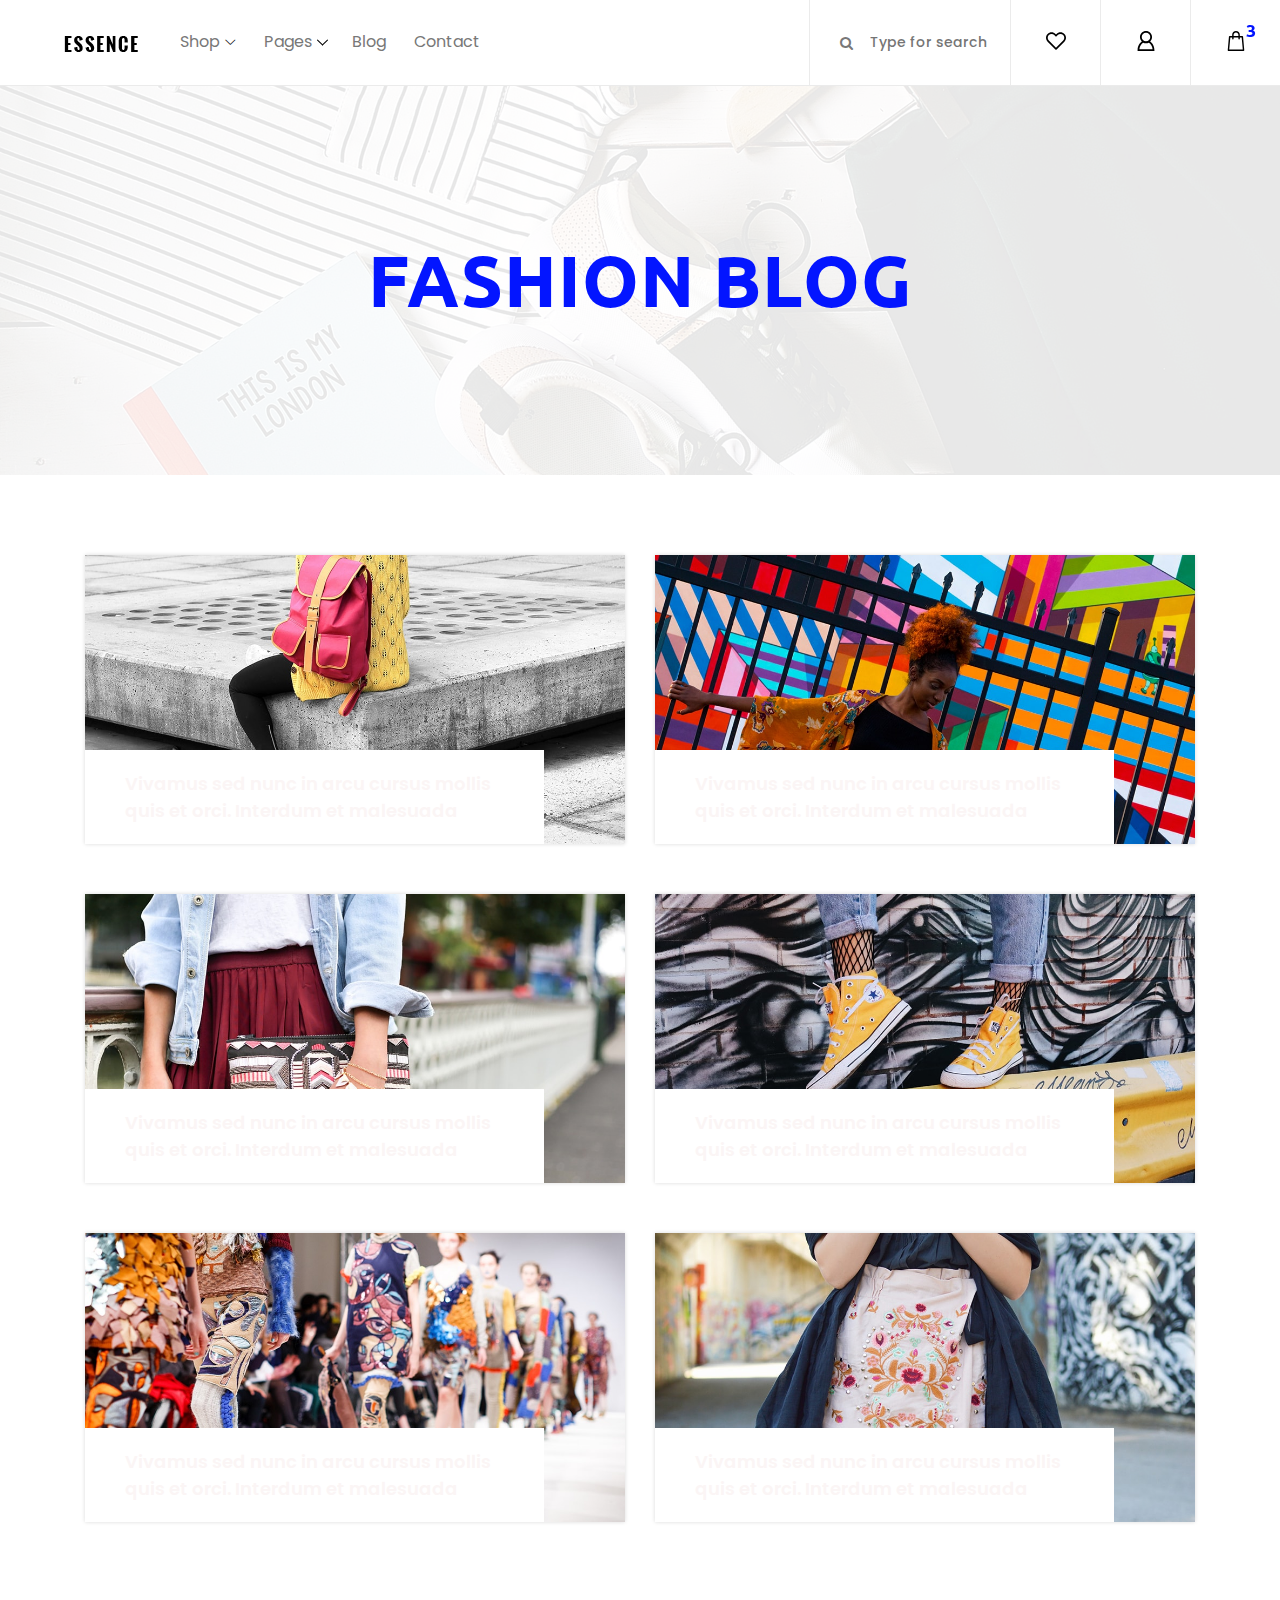
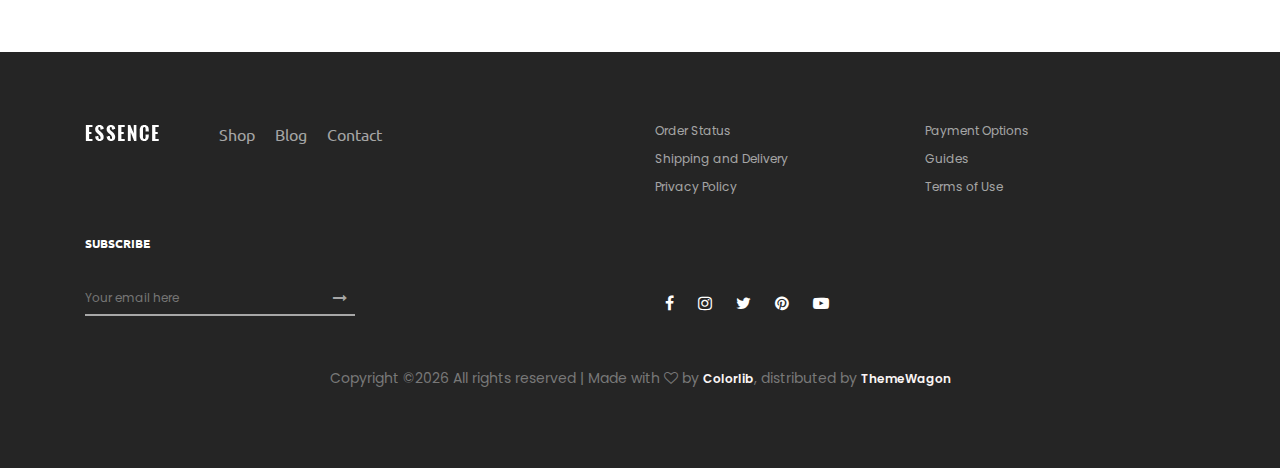
==== blog.html @ e428555f "first commit" ====
<!DOCTYPE html>
<html lang="en">

<head>
    <meta charset="UTF-8">
    <meta name="description" content="">
    <meta http-equiv="X-UA-Compatible" content="IE=edge">
    <meta name="viewport" content="width=device-width, initial-scale=1, shrink-to-fit=no">
    <!-- The above 4 meta tags *must* come first in the head; any other head content must come *after* these tags -->

    <!-- Title  -->
    <title>Essence - Fashion Ecommerce Template</title>

    <!-- Favicon  -->
    <link rel="icon" href="img/core-img/favicon.ico">

    <!-- Core Style CSS -->
    <link rel="stylesheet" href="css/core-style.css">
    <link rel="stylesheet" href="style.css">

</head>

<body>
    <!-- ##### Header Area Start ##### -->
    <header class="header_area">
        <div class="classy-nav-container breakpoint-off d-flex align-items-center justify-content-between">
            <!-- Classy Menu -->
            <nav class="classy-navbar" id="essenceNav">
                <!-- Logo -->
                <a class="nav-brand" href="index.html"><img src="img/core-img/logo.png" alt=""></a>
                <!-- Navbar Toggler -->
                <div class="classy-navbar-toggler">
                    <span class="navbarToggler"><span></span><span></span><span></span></span>
                </div>
                <!-- Menu -->
                <div class="classy-menu">
                    <!-- close btn -->
                    <div class="classycloseIcon">
                        <div class="cross-wrap"><span class="top"></span><span class="bottom"></span></div>
                    </div>
                    <!-- Nav Start -->
                    <div class="classynav">
                        <ul>
                            <li><a href="#">Shop</a>
                                <div class="megamenu">
                                    <ul class="single-mega cn-col-4">
                                        <li class="title">Women's Collection</li>
                                        <li><a href="shop.html">Dresses</a></li>
                                        <li><a href="shop.html">Blouses &amp; Shirts</a></li>
                                        <li><a href="shop.html">T-shirts</a></li>
                                        <li><a href="shop.html">Rompers</a></li>
                                        <li><a href="shop.html">Bras &amp; Panties</a></li>
                                    </ul>
                                    <ul class="single-mega cn-col-4">
                                        <li class="title">Men's Collection</li>
                                        <li><a href="shop.html">T-Shirts</a></li>
                                        <li><a href="shop.html">Polo</a></li>
                                        <li><a href="shop.html">Shirts</a></li>
                                        <li><a href="shop.html">Jackets</a></li>
                                        <li><a href="shop.html">Trench</a></li>
                                    </ul>
                                    <ul class="single-mega cn-col-4">
                                        <li class="title">Kid's Collection</li>
                                        <li><a href="shop.html">Dresses</a></li>
                                        <li><a href="shop.html">Shirts</a></li>
                                        <li><a href="shop.html">T-shirts</a></li>
                                        <li><a href="shop.html">Jackets</a></li>
                                        <li><a href="shop.html">Trench</a></li>
                                    </ul>
                                    <div class="single-mega cn-col-4">
                                        <img src="img/bg-img/bg-6.jpg" alt="">
                                    </div>
                                </div>
                            </li>
                            <li><a href="#">Pages</a>
                                <ul class="dropdown">
                                    <li><a href="index.html">Home</a></li>
                                    <li><a href="shop.html">Shop</a></li>
                                    <li><a href="single-product-details.html">Product Details</a></li>
                                    <li><a href="checkout.html">Checkout</a></li>
                                    <li><a href="blog.html">Blog</a></li>
                                    <li><a href="single-blog.html">Single Blog</a></li>
                                    <li><a href="regular-page.html">Regular Page</a></li>
                                    <li><a href="contact.html">Contact</a></li>
                                </ul>
                            </li>
                            <li><a href="blog.html">Blog</a></li>
                            <li><a href="contact.html">Contact</a></li>
                        </ul>
                    </div>
                    <!-- Nav End -->
                </div>
            </nav>

            <!-- Header Meta Data -->
            <div class="header-meta d-flex clearfix justify-content-end">
                <!-- Search Area -->
                <div class="search-area">
                    <form action="#" method="post">
                        <input type="search" name="search" id="headerSearch" placeholder="Type for search">
                        <button type="submit"><i class="fa fa-search" aria-hidden="true"></i></button>
                    </form>
                </div>
                <!-- Favourite Area -->
                <div class="favourite-area">
                    <a href="#"><img src="img/core-img/heart.svg" alt=""></a>
                </div>
                <!-- User Login Info -->
                <div class="user-login-info">
                    <a href="#"><img src="img/core-img/user.svg" alt=""></a>
                </div>
                <!-- Cart Area -->
                <div class="cart-area">
                    <a href="#" id="essenceCartBtn"><img src="img/core-img/bag.svg" alt=""> <span>3</span></a>
                </div>
            </div>

        </div>
    </header>
    <!-- ##### Header Area End ##### -->

    <!-- ##### Right Side Cart Area ##### -->
    <div class="cart-bg-overlay"></div>

    <div class="right-side-cart-area">

        <!-- Cart Button -->
        <div class="cart-button">
            <a href="#" id="rightSideCart"><img src="img/core-img/bag.svg" alt=""> <span>3</span></a>
        </div>

        <div class="cart-content d-flex">

            <!-- Cart List Area -->
            <div class="cart-list">
                <!-- Single Cart Item -->
                <div class="single-cart-item">
                    <a href="#" class="product-image">
                        <img src="img/product-img/product-1.jpg" class="cart-thumb" alt="">
                        <!-- Cart Item Desc -->
                        <div class="cart-item-desc">
                          <span class="product-remove"><i class="fa fa-close" aria-hidden="true"></i></span>
                            <span class="badge">Mango</span>
                            <h6>Button Through Strap Mini Dress</h6>
                            <p class="size">Size: S</p>
                            <p class="color">Color: Red</p>
                            <p class="price">$45.00</p>
                        </div>
                    </a>
                </div>

                <!-- Single Cart Item -->
                <div class="single-cart-item">
                    <a href="#" class="product-image">
                        <img src="img/product-img/product-2.jpg" class="cart-thumb" alt="">
                        <!-- Cart Item Desc -->
                        <div class="cart-item-desc">
                          <span class="product-remove"><i class="fa fa-close" aria-hidden="true"></i></span>
                            <span class="badge">Mango</span>
                            <h6>Button Through Strap Mini Dress</h6>
                            <p class="size">Size: S</p>
                            <p class="color">Color: Red</p>
                            <p class="price">$45.00</p>
                        </div>
                    </a>
                </div>

                <!-- Single Cart Item -->
                <div class="single-cart-item">
                    <a href="#" class="product-image">
                        <img src="img/product-img/product-3.jpg" class="cart-thumb" alt="">
                        <!-- Cart Item Desc -->
                        <div class="cart-item-desc">
                          <span class="product-remove"><i class="fa fa-close" aria-hidden="true"></i></span>
                            <span class="badge">Mango</span>
                            <h6>Button Through Strap Mini Dress</h6>
                            <p class="size">Size: S</p>
                            <p class="color">Color: Red</p>
                            <p class="price">$45.00</p>
                        </div>
                    </a>
                </div>
            </div>

            <!-- Cart Summary -->
            <div class="cart-amount-summary">

                <h2>Summary</h2>
                <ul class="summary-table">
                    <li><span>subtotal:</span> <span>$274.00</span></li>
                    <li><span>delivery:</span> <span>Free</span></li>
                    <li><span>discount:</span> <span>-15%</span></li>
                    <li><span>total:</span> <span>$232.00</span></li>
                </ul>
                <div class="checkout-btn mt-100">
                    <a href="checkout.html" class="btn essence-btn">check out</a>
                </div>
            </div>
        </div>
    </div>
    <!-- ##### Right Side Cart End ##### -->

    <!-- ##### Breadcumb Area Start ##### -->
    <div class="breadcumb_area breadcumb-style-two bg-img" style="background-image: url(img/bg-img/breadcumb2.jpg);">
        <div class="container h-100">
            <div class="row h-100 align-items-center">
                <div class="col-12">
                    <div class="page-title text-center">
                        <h2>Fashion Blog</h2>
                    </div>
                </div>
            </div>
        </div>
    </div>
    <!-- ##### Breadcumb Area End ##### -->

    <!-- ##### Blog Wrapper Area Start ##### -->
    <div class="blog-wrapper section-padding-80">
        <div class="container">
            <div class="row">
               
                <!-- Single Blog Area -->
                <div class="col-12 col-lg-6">
                    <div class="single-blog-area mb-50">
                        <img src="img/bg-img/blog1.jpg" alt="">
                        <!-- Post Title -->
                        <div class="post-title">
                            <a href="#">Vivamus sed nunc in arcu cursus mollis quis et orci. Interdum et malesuada</a>
                        </div>
                        <!-- Hover Content -->
                        <div class="hover-content">
                            <!-- Post Title -->
                            <div class="hover-post-title">
                                <a href="#">Vivamus sed nunc in arcu cursus mollis quis et orci. Interdum et malesuada</a>
                            </div>
                            <p>Lorem ipsum dolor sit amet, consectetur adipiscing elit. Fusce enim nulla, mollis eu metus in, sagittis fringilla tortor. Phasellus purus dignissim convallis.</p>
                            <a href="#">Continue reading <i class="fa fa-angle-right"></i></a>
                        </div>
                    </div>
                </div>
               
                <!-- Single Blog Area -->
                <div class="col-12 col-lg-6">
                    <div class="single-blog-area mb-50">
                        <img src="img/bg-img/blog2.jpg" alt="">
                        <!-- Post Title -->
                        <div class="post-title">
                            <a href="#">Vivamus sed nunc in arcu cursus mollis quis et orci. Interdum et malesuada</a>
                        </div>
                        <!-- Hover Content -->
                        <div class="hover-content">
                            <!-- Post Title -->
                            <div class="hover-post-title">
                                <a href="#">Vivamus sed nunc in arcu cursus mollis quis et orci. Interdum et malesuada</a>
                            </div>
                            <p>Lorem ipsum dolor sit amet, consectetur adipiscing elit. Fusce enim nulla, mollis eu metus in, sagittis fringilla tortor. Phasellus purus dignissim convallis.</p>
                            <a href="#">Continue reading <i class="fa fa-angle-right"></i></a>
                        </div>
                    </div>
                </div>
               
                <!-- Single Blog Area -->
                <div class="col-12 col-lg-6">
                    <div class="single-blog-area mb-50">
                        <img src="img/bg-img/blog3.jpg" alt="">
                        <!-- Post Title -->
                        <div class="post-title">
                            <a href="#">Vivamus sed nunc in arcu cursus mollis quis et orci. Interdum et malesuada</a>
                        </div>
                        <!-- Hover Content -->
                        <div class="hover-content">
                            <!-- Post Title -->
                            <div class="hover-post-title">
                                <a href="#">Vivamus sed nunc in arcu cursus mollis quis et orci. Interdum et malesuada</a>
                            </div>
                            <p>Lorem ipsum dolor sit amet, consectetur adipiscing elit. Fusce enim nulla, mollis eu metus in, sagittis fringilla tortor. Phasellus purus dignissim convallis.</p>
                            <a href="#">Continue reading <i class="fa fa-angle-right"></i></a>
                        </div>
                    </div>
                </div>
               
                <!-- Single Blog Area -->
                <div class="col-12 col-lg-6">
                    <div class="single-blog-area mb-50">
                        <img src="img/bg-img/blog4.jpg" alt="">
                        <!-- Post Title -->
                        <div class="post-title">
                            <a href="#">Vivamus sed nunc in arcu cursus mollis quis et orci. Interdum et malesuada</a>
                        </div>
                        <!-- Hover Content -->
                        <div class="hover-content">
                            <!-- Post Title -->
                            <div class="hover-post-title">
                                <a href="#">Vivamus sed nunc in arcu cursus mollis quis et orci. Interdum et malesuada</a>
                            </div>
                            <p>Lorem ipsum dolor sit amet, consectetur adipiscing elit. Fusce enim nulla, mollis eu metus in, sagittis fringilla tortor. Phasellus purus dignissim convallis.</p>
                            <a href="#">Continue reading <i class="fa fa-angle-right"></i></a>
                        </div>
                    </div>
                </div>
               
                <!-- Single Blog Area -->
                <div class="col-12 col-lg-6">
                    <div class="single-blog-area mb-50">
                        <img src="img/bg-img/blog5.jpg" alt="">
                        <!-- Post Title -->
                        <div class="post-title">
                            <a href="#">Vivamus sed nunc in arcu cursus mollis quis et orci. Interdum et malesuada</a>
                        </div>
                        <!-- Hover Content -->
                        <div class="hover-content">
                            <!-- Post Title -->
                            <div class="hover-post-title">
                                <a href="#">Vivamus sed nunc in arcu cursus mollis quis et orci. Interdum et malesuada</a>
                            </div>
                            <p>Lorem ipsum dolor sit amet, consectetur adipiscing elit. Fusce enim nulla, mollis eu metus in, sagittis fringilla tortor. Phasellus purus dignissim convallis.</p>
                            <a href="#">Continue reading <i class="fa fa-angle-right"></i></a>
                        </div>
                    </div>
                </div>
               
                <!-- Single Blog Area -->
                <div class="col-12 col-lg-6">
                    <div class="single-blog-area mb-50">
                        <img src="img/bg-img/blog6.jpg" alt="">
                        <!-- Post Title -->
                        <div class="post-title">
                            <a href="#">Vivamus sed nunc in arcu cursus mollis quis et orci. Interdum et malesuada</a>
                        </div>
                        <!-- Hover Content -->
                        <div class="hover-content">
                            <!-- Post Title -->
                            <div class="hover-post-title">
                                <a href="#">Vivamus sed nunc in arcu cursus mollis quis et orci. Interdum et malesuada</a>
                            </div>
                            <p>Lorem ipsum dolor sit amet, consectetur adipiscing elit. Fusce enim nulla, mollis eu metus in, sagittis fringilla tortor. Phasellus purus dignissim convallis.</p>
                            <a href="#">Continue reading <i class="fa fa-angle-right"></i></a>
                        </div>
                    </div>
                </div>
            </div>
        </div>
    </div>
    <!-- ##### Blog Wrapper Area End ##### -->

    <!-- ##### Footer Area Start ##### -->
    <footer class="footer_area clearfix">
        <div class="container">
            <div class="row">
                <!-- Single Widget Area -->
                <div class="col-12 col-md-6">
                    <div class="single_widget_area d-flex mb-30">
                        <!-- Logo -->
                        <div class="footer-logo mr-50">
                            <a href="#"><img src="img/core-img/logo2.png" alt=""></a>
                        </div>
                        <!-- Footer Menu -->
                        <div class="footer_menu">
                            <ul>
                                <li><a href="shop.html">Shop</a></li>
                                <li><a href="blog.html">Blog</a></li>
                                <li><a href="contact.html">Contact</a></li>
                            </ul>
                        </div>
                    </div>
                </div>
                <!-- Single Widget Area -->
                <div class="col-12 col-md-6">
                    <div class="single_widget_area mb-30">
                        <ul class="footer_widget_menu">
                            <li><a href="#">Order Status</a></li>
                            <li><a href="#">Payment Options</a></li>
                            <li><a href="#">Shipping and Delivery</a></li>
                            <li><a href="#">Guides</a></li>
                            <li><a href="#">Privacy Policy</a></li>
                            <li><a href="#">Terms of Use</a></li>
                        </ul>
                    </div>
                </div>
            </div>

            <div class="row align-items-end">
                <!-- Single Widget Area -->
                <div class="col-12 col-md-6">
                    <div class="single_widget_area">
                        <div class="footer_heading mb-30">
                            <h6>Subscribe</h6>
                        </div>
                        <div class="subscribtion_form">
                            <form action="#" method="post">
                                <input type="email" name="mail" class="mail" placeholder="Your email here">
                                <button type="submit" class="submit"><i class="fa fa-long-arrow-right" aria-hidden="true"></i></button>
                            </form>
                        </div>
                    </div>
                </div>
                <!-- Single Widget Area -->
                <div class="col-12 col-md-6">
                    <div class="single_widget_area">
                        <div class="footer_social_area">
                            <a href="#" data-toggle="tooltip" data-placement="top" title="Facebook"><i class="fa fa-facebook" aria-hidden="true"></i></a>
                            <a href="#" data-toggle="tooltip" data-placement="top" title="Instagram"><i class="fa fa-instagram" aria-hidden="true"></i></a>
                            <a href="#" data-toggle="tooltip" data-placement="top" title="Twitter"><i class="fa fa-twitter" aria-hidden="true"></i></a>
                            <a href="#" data-toggle="tooltip" data-placement="top" title="Pinterest"><i class="fa fa-pinterest" aria-hidden="true"></i></a>
                            <a href="#" data-toggle="tooltip" data-placement="top" title="Youtube"><i class="fa fa-youtube-play" aria-hidden="true"></i></a>
                        </div>
                    </div>
                </div>
            </div>
            
            <div class="row mt-5">
                <div class="col-md-12 text-center">
                    <p>
                        <!-- Link back to Colorlib can't be removed. Template is licensed under CC BY 3.0. -->
    Copyright &copy;<script>document.write(new Date().getFullYear());</script> All rights reserved | Made with <i class="fa fa-heart-o" aria-hidden="true"></i> by <a href="https://colorlib.com" target="_blank">Colorlib</a>, distributed by <a href="https://themewagon.com/" target="_blank">ThemeWagon</a>
    <!-- Link back to Colorlib can't be removed. Template is licensed under CC BY 3.0. -->
                    </p>
                </div>
            </div>
            
        </div>



    </footer>
    <!-- ##### Footer Area End ##### -->

    <!-- jQuery (Necessary for All JavaScript Plugins) -->
    <script src="js/jquery/jquery-2.2.4.min.js"></script>
    <!-- Popper js -->
    <script src="js/popper.min.js"></script>
    <!-- Bootstrap js -->
    <script src="js/bootstrap.min.js"></script>
    <!-- Plugins js -->
    <script src="js/plugins.js"></script>
    <!-- Classy Nav js -->
    <script src="js/classy-nav.min.js"></script>
    <!-- Active js -->
    <script src="js/active.js"></script>

</body>

</html>
---- css/core-style.css ----
/* [Master Stylesheet v-1.0.0] */
/* :: 1.0 Import Web Fonts */
@import url("https://fonts.googleapis.com/css?family=Poppins:300,400,500,600,700|Ubuntu:300,400,500,700");
/* :: 2.0 Import All CSS */
@import url(../css/bootstrap.min.css);
@import url(../css/classy-nav.min.css);
@import url(../css/owl.carousel.css);
@import url(../css/animate.css);
@import url(../css/magnific-popup.css);
@import url(../css/jquery-ui.min.css);
@import url(../css/nice-select.css);
@import url(../css/font-awesome.min.css);
/* :: 3.0 Common/Base CSS */
* {
  margin: 0;
  padding: 0; }

body {
  font-family: "Poppins", sans-serif;
  font-size: 14px;
  background-color: #ffffff;
  margin-top: 85px; }
  @media only screen and (max-width: 767px) {
    body {
      margin-top: 80px; } }

h1,
h2,
h3,
h4,
h5,
h6 {
  color: #000000;
  line-height: 1.3;
  font-weight: 700;
  font-family: "Ubuntu", sans-serif; }

p {
  color: #787878;
  font-size: 14px;
  line-height: 2;
  font-weight: 400; }

a {
  -webkit-transition: all 500ms ease 0s;
  transition: all 500ms ease 0s;
  text-decoration: none;
  outline: 0 solid transparent;
  color: #fbf5f5;
  font-weight: 600;
  font-size: 12px; }
  a:hover, a:focus {
    -webkit-transition: all 500ms ease 0s;
    transition: all 500ms ease 0s;
    text-decoration: none;
    outline: 0 solid transparent;
    color: #000000;
    font-weight: 600;
    font-size: 12px; }

ul,
ol {
  margin: 0; }
  ul li,
  ol li {
    list-style: none; }

img {
  height: auto;
  max-width: 100%; }

/* Spacing */
.mt-15 {
  margin-top: 15px !important; }

.mt-30 {
  margin-top: 30px !important; }

.mt-50 {
  margin-top: 50px !important; }

.mt-70 {
  margin-top: 70px !important; }

.mt-100 {
  margin-top: 100px !important; }

.mb-15 {
  margin-bottom: 15px !important; }

.mb-30 {
  margin-bottom: 30px !important; }

.mb-50 {
  margin-bottom: 50px !important; }

.mb-70 {
  margin-bottom: 70px !important; }

.mb-100 {
  margin-bottom: 100px !important; }

.ml-15 {
  margin-left: 15px !important; }

.ml-30 {
  margin-left: 30px !important; }

.ml-50 {
  margin-left: 50px !important; }

.mr-15 {
  margin-right: 15px !important; }

.mr-30 {
  margin-right: 30px !important; }

.mr-50 {
  margin-right: 50px !important; }

/* Height */
.height-400 {
  height: 400px !important; }

.height-500 {
  height: 500px !important; }

.height-600 {
  height: 600px !important; }

.height-700 {
  height: 700px !important; }

.height-800 {
  height: 800px !important; }

/* Section Padding */
.section-padding-80 {
  padding-top: 80px;
  padding-bottom: 80px; }

.section-padding-80-0 {
  padding-top: 80px;
  padding-bottom: 0; }

.section-padding-0-80 {
  padding-top: 0;
  padding-bottom: 80px; }

/* Section Heading */
.section-heading {
  margin-bottom: 50px;
  position: relative;
  z-index: 1; }
  .section-heading h2 {
    font-size: 30px;
    margin-bottom: 0;
    text-transform: capitalize;
    font-weight: 600; }
  .section-heading.text-left {
    text-align: left !important; }

/* Miscellaneous */
.bg-img {
  background-position: center center;
  background-size: cover;
  background-repeat: no-repeat; }

.bg-white {
  background-color: #ffffff !important; }

.bg-dark {
  background-color: #000000 !important; }

.bg-transparent {
  background-color: transparent !important; }

.font-bold {
  font-weight: 700; }

.font-light {
  font-weight: 300; }

.bg-overlay,
.bg-overlay-white {
  position: relative;
  z-index: 2;
  background-position: center center;
  background-size: cover; }
  .bg-overlay:hover,
  .bg-overlay-white:hover {
    position: absolute;
    z-index: -1;
    top: 0;
    left: 0;
    width: 100%;
    height: 100%;
    content: ""; }

.bg-overlay:hover {
  background-color: rgba(0, 0, 0, 0.5); }

.bg-overlay-white:hover {
  background-color: rgba(255, 255, 255, 0.9); }

/* ScrollUp */
#scrollUp {
  background-color: #ff084e;
  border-radius: 0;
  bottom: 60px;
  box-shadow: 0 2px 6px 0 rgba(0, 0, 0, 0.3);
  color: #ffffff;
  font-size: 24px;
  height: 40px;
  line-height: 40px;
  right: 60px;
  text-align: center;
  width: 40px; }
  @media only screen and (max-width: 767px) {
    #scrollUp {
      bottom: 30px;
      right: 30px; } }

/* Essence Button */
.essence-btn {
  display: inline-block;
  min-width: 170px;
  height: 50px;
  color: #ffffff;
  border: none;
  border-radius: 0;
  padding: 0 40px;
  text-transform: uppercase;
  font-size: 12px;
  line-height: 50px;
  background-color: #0315ff;
  letter-spacing: 1.5px;
  font-weight: 600; }
  .essence-btn:hover, .essence-btn:focus {
    color: #ffffff;
    background-color: #dc0345; }

/* :: 4.0 Header Area CSS */
.header_area {
  position: fixed;
  z-index: 900;
  top: 0;
  left: 0;
  width: 100%;
  border-bottom: 1px solid #ebebeb;
  -webkit-transition-duration: 500ms;
  transition-duration: 500ms; }
  @media only screen and (max-width: 767px) {
    .header_area .classy-nav-container {
      -ms-flex-wrap: wrap;
      flex-wrap: wrap; } }
  @media only screen and (max-width: 767px) {
    .header_area .classy-nav-container .classy-navbar-toggler {
      margin-left: auto;
      margin-right: 15px; } }
  .header_area .classy-navbar,
  .header_area .header-meta {
    -webkit-box-flex: 0;
    -ms-flex: 0 0 50%;
    flex: 0 0 50%;
    min-width: 50%;
    width: 50%; }
    @media only screen and (max-width: 767px) {
      .header_area .classy-navbar,
      .header_area .header-meta {
        -webkit-box-flex: 0;
        -ms-flex: 0 0 100%;
        flex: 0 0 100%;
        min-width: 100%;
        width: 100%; } }
  .header_area .classy-navbar {
    height: 85px;
    padding: 5px 0 5px 5%; }
    @media only screen and (max-width: 767px) {
      .header_area .classy-navbar {
        height: 40px;
        border-bottom: 1px solid #ebebeb; } }
  .header_area .header-meta {
    height: 85px;
    position: relative;
    z-index: 1; }
    @media only screen and (max-width: 767px) {
      .header_area .header-meta {
        height: 40px; } }
  .header_area .classynav ul li a {
    font-size: 16px;
    color: #787878; }
    .header_area .classynav ul li a:hover {
      color: #000000; }
  .header_area .classynav ul li .megamenu li a,
  .header_area .classynav ul li .dropdown li a {
    font-size: 14px;
    color: #787878; }
    .header_area .classynav ul li .megamenu li a:hover,
    .header_area .classynav ul li .dropdown li a:hover {
      color: #000000; }
  .header_area .search-area form {
    position: relative;
    z-index: 1;
    height: 85px;
    border-left: 1px solid #ebebeb; }
    @media only screen and (max-width: 767px) {
      .header_area .search-area form {
        height: 40px;
        border-left: none; } }
    .header_area .search-area form input {
      border: none;
      background-color: #ffffff;
      width: 200px;
      height: 85px;
      padding: 0 15px 0 60px;
      color: #787878;
      font-size: 14px;
      font-weight: 500;
      -webkit-transition-duration: 500ms;
      transition-duration: 500ms; }
      @media only screen and (max-width: 767px) {
        .header_area .search-area form input {
          width: 170px;
          height: 40px;
          padding: 0 10px 0 30px; } }
      .header_area .search-area form input:focus {
        outline: none !important;
        width: 350px; }
        @media only screen and (min-width: 768px) and (max-width: 991px) {
          .header_area .search-area form input:focus {
            width: 300px; } }
        @media only screen and (max-width: 767px) {
          .header_area .search-area form input:focus {
            width: 170px; } }
        @media only screen and (min-width: 480px) and (max-width: 767px) {
          .header_area .search-area form input:focus {
            width: 270px; } }
        @media only screen and (min-width: 576px) and (max-width: 767px) {
          .header_area .search-area form input:focus {
            width: 300px; } }
    .header_area .search-area form button {
      position: absolute;
      z-index: 10;
      top: 50%;
      -webkit-transform: translateY(-50%);
      transform: translateY(-50%);
      left: 30px;
      background-color: transparent;
      border: none;
      color: #787878;
      font-size: 14px; }
      @media only screen and (max-width: 767px) {
        .header_area .search-area form button {
          left: 10px;
          height: 40px; } }
  .header_area .favourite-area a,
  .header_area .user-login-info a,
  .header_area .cart-area a {
    position: relative;
    z-index: 1;
    -webkit-box-flex: 0;
    -ms-flex: 0 0 90px;
    flex: 0 0 90px;
    width: 90px;
    display: block;
    text-align: center;
    border-left: 1px solid #ebebeb;
    height: 100%;
    line-height: 80px; }
    @media only screen and (max-width: 767px) {
      .header_area .favourite-area a,
      .header_area .user-login-info a,
      .header_area .cart-area a {
        -webkit-box-flex: 0;
        -ms-flex: 0 0 50px;
        flex: 0 0 50px;
        width: 50px;
        line-height: 40px; } }
    .header_area .favourite-area a img,
    .header_area .user-login-info a img,
    .header_area .cart-area a img {
      max-width: 20px; }
    .header_area .favourite-area a span,
    .header_area .user-login-info a span,
    .header_area .cart-area a span {
      font-family: "Ubuntu", sans-serif;
      font-size: 18px;
      color: #0315ff;
      font-weight: 700;
      position: absolute;
      top: -10px; }
      @media only screen and (max-width: 767px) {
        .header_area .favourite-area a span,
        .header_area .user-login-info a span,
        .header_area .cart-area a span {
          font-size: 14px; } }
  .header_area.sticky {
    position: fixed;
    z-index: 900;
    top: 0;
    left: 0;
    width: 100%;
    box-shadow: 0 5px 30px rgba(0, 0, 0, 0.15); }

.cart-bg-overlay.cart-bg-overlay-on {
  -webkit-transition-duration: 1000ms;
  transition-duration: 1000ms;
  position: fixed;
  width: 100%;
  height: 100%;
  top: 0;
  left: 0;
  background-color: rgba(0, 0, 0, 0.4);
  z-index: 1050; }

/* Cart Area CSS */
.right-side-cart-area {
  position: fixed;
  width: 670px;
  height: 100%;
  top: 0;
  right: -800px;
  background-color: #ffffff;
  z-index: 1100;
  box-shadow: 0 0 30px 0 rgba(0, 0, 0, 0.1);
  -webkit-transition-duration: 800ms;
  transition-duration: 800ms; }
  @media only screen and (min-width: 768px) and (max-width: 991px) {
    .right-side-cart-area {
      width: 500px;
      right: -600px; } }
  @media only screen and (max-width: 767px) {
    .right-side-cart-area {
      width: 270px;
      right: -400px; } }
  @media only screen and (min-width: 576px) and (max-width: 767px) {
    .right-side-cart-area {
      width: 400px;
      right: -550px; } }
  .right-side-cart-area.cart-on {
    right: 0; }
  .right-side-cart-area .cart-button a {
    position: absolute;
    top: 0;
    right: 100%;
    z-index: 100;
    width: 90px;
    display: block;
    text-align: center;
    border-left: 1px solid #ebebeb;
    height: 85px;
    line-height: 80px;
    background-color: #f5f7f9; }
    @media only screen and (max-width: 767px) {
      .right-side-cart-area .cart-button a {
        width: 50px;
        height: 50px;
        line-height: 50px; } }
    .right-side-cart-area .cart-button a img {
      max-width: 20px; }
    .right-side-cart-area .cart-button a span {
      font-family: "Ubuntu", sans-serif;
      font-size: 18px;
      color: #0315ff;
      font-weight: 700;
      position: absolute;
      top: -10px; }
  .right-side-cart-area .cart-content {
    position: relative;
    z-index: 1;
    width: 100%;
    overflow-x: hidden;
    overflow-y: scroll;
    height: 100%; }
    .right-side-cart-area .cart-content .cart-list {
      position: relative;
      z-index: 10;
      -webkit-box-flex: 0;
      -ms-flex: 0 0 190px;
      flex: 0 0 190px;
      width: 190px; }
      @media only screen and (max-width: 767px) {
        .right-side-cart-area .cart-content .cart-list {
          -webkit-box-flex: 0;
          -ms-flex: 0 0 100px;
          flex: 0 0 100px;
          width: 100px; } }
      @media only screen and (min-width: 576px) and (max-width: 767px) {
        .right-side-cart-area .cart-content .cart-list {
          -webkit-box-flex: 0;
          -ms-flex: 0 0 150px;
          flex: 0 0 150px;
          width: 150px; } }
      .right-side-cart-area .cart-content .cart-list .single-cart-item {
        position: relative;
        z-index: 1;
        -webkit-transition-duration: 500ms;
        transition-duration: 500ms; }
        .right-side-cart-area .cart-content .cart-list .single-cart-item .product-image {
          position: relative;
          z-index: 1;
          display: block; }
          .right-side-cart-area .cart-content .cart-list .single-cart-item .product-image .cart-item-desc {
            position: absolute;
            top: 0;
            left: 0;
            width: 100%;
            height: 100%;
            background-color: rgba(0, 0, 0, 0.6);
            padding: 50px 15px 15px;
            -webkit-transition-duration: 500ms;
            transition-duration: 500ms; }
            @media only screen and (max-width: 767px) {
              .right-side-cart-area .cart-content .cart-list .single-cart-item .product-image .cart-item-desc {
                padding: 5px; } }
            @media only screen and (min-width: 576px) and (max-width: 767px) {
              .right-side-cart-area .cart-content .cart-list .single-cart-item .product-image .cart-item-desc {
                padding: 30px 20px; } }
            .right-side-cart-area .cart-content .cart-list .single-cart-item .product-image .cart-item-desc .product-remove {
              position: absolute;
              top: 15px;
              right: 15px;
              color: #ffffff;
              font-size: 12px;
              padding: 5px; }
              @media only screen and (max-width: 767px) {
                .right-side-cart-area .cart-content .cart-list .single-cart-item .product-image .cart-item-desc .product-remove {
                  top: 5px;
                  right: 5px; } }
            .right-side-cart-area .cart-content .cart-list .single-cart-item .product-image .cart-item-desc .badge {
              display: block;
              font-weight: 600;
              font-size: 10px;
              color: rgba(255, 255, 255, 0.5);
              text-transform: uppercase;
              margin-bottom: 5px;
              text-align: left;
              padding: 0; }
            .right-side-cart-area .cart-content .cart-list .single-cart-item .product-image .cart-item-desc h6 {
              font-size: 12px;
              color: #ffffff;
              text-transform: capitalize;
              margin-bottom: 30px; }
              @media only screen and (max-width: 767px) {
                .right-side-cart-area .cart-content .cart-list .single-cart-item .product-image .cart-item-desc h6 {
                  margin-bottom: 10px; } }
            .right-side-cart-area .cart-content .cart-list .single-cart-item .product-image .cart-item-desc .size,
            .right-side-cart-area .cart-content .cart-list .single-cart-item .product-image .cart-item-desc .color {
              display: block;
              font-weight: 600;
              font-size: 10px;
              color: rgba(255, 255, 255, 0.5);
              text-transform: uppercase;
              margin-bottom: 5px;
              line-height: 1; }
            .right-side-cart-area .cart-content .cart-list .single-cart-item .product-image .cart-item-desc .price {
              font-family: "Ubuntu", sans-serif;
              font-size: 16px;
              font-weight: 700;
              margin-bottom: 0;
              margin-top: 30px;
              color: #ffffff; }
              @media only screen and (max-width: 767px) {
                .right-side-cart-area .cart-content .cart-list .single-cart-item .product-image .cart-item-desc .price {
                  margin-top: 10px;
                  font-size: 12px; } }
        .right-side-cart-area .cart-content .cart-list .single-cart-item:hover .product-image .cart-item-desc {
          background-color: rgba(0, 0, 0, 0.8); }
    .right-side-cart-area .cart-content .cart-amount-summary {
      padding: 100px 10%;
      position: relative;
      z-index: 10;
      -webkit-box-flex: 0;
      -ms-flex: 0 0 calc(100% - 190px);
      flex: 0 0 calc(100% - 190px);
      width: calc(100% - 190px); }
      @media only screen and (max-width: 767px) {
        .right-side-cart-area .cart-content .cart-amount-summary {
          -webkit-box-flex: 0;
          -ms-flex: 0 0 calc(100% - 100px);
          flex: 0 0 calc(100% - 100px);
          width: calc(100% - 100px);
          padding: 50px 15px; } }
      @media only screen and (min-width: 576px) and (max-width: 767px) {
        .right-side-cart-area .cart-content .cart-amount-summary {
          -webkit-box-flex: 0;
          -ms-flex: 0 0 calc(100% - 150px);
          flex: 0 0 calc(100% - 150px);
          width: calc(100% - 150px);
          padding: 50px 30px; } }
      .right-side-cart-area .cart-content .cart-amount-summary h2 {
        font-size: 30px;
        margin-bottom: 100px; }
        @media only screen and (max-width: 767px) {
          .right-side-cart-area .cart-content .cart-amount-summary h2 {
            font-size: 24px;
            margin-bottom: 30px; } }
        @media only screen and (max-width: 767px) {
          .right-side-cart-area .cart-content .cart-amount-summary h2 {
            font-size: 30px;
            margin-bottom: 50px; } }
      .right-side-cart-area .cart-content .cart-amount-summary .summary-table li {
        margin-bottom: 20px;
        color: #000000;
        font-size: 14px;
        letter-spacing: 0.75px;
        text-transform: uppercase;
        font-weight: 600;
        display: -webkit-box;
        display: -ms-flexbox;
        display: flex;
        -webkit-box-pack: justify;
        -ms-flex-pack: justify;
        justify-content: space-between; }
        @media only screen and (max-width: 767px) {
          .right-side-cart-area .cart-content .cart-amount-summary .summary-table li {
            font-size: 12px;
            margin-bottom: 10px; } }
        @media only screen and (min-width: 576px) and (max-width: 767px) {
          .right-side-cart-area .cart-content .cart-amount-summary .summary-table li {
            font-size: 14px;
            margin-bottom: 15px; } }
        .right-side-cart-area .cart-content .cart-amount-summary .summary-table li span:last-child {
          font-weight: 700;
          font-family: "Ubuntu", sans-serif; }
      @media only screen and (max-width: 767px) {
        .right-side-cart-area .cart-content .cart-amount-summary .essence-btn {
          min-width: 140px;
          width: 140px;
          padding: 0 15px; } }

/* :: 5.0 Welcome Area CSS */
.welcome_area {
  position: relative;
  z-index: 1;
  width: 100%;
  height: 600px; }
  @media only screen and (min-width: 768px) and (max-width: 991px) {
    .welcome_area {
      height: 450px; } }
  @media only screen and (max-width: 767px) {
    .welcome_area {
      height: 350px; } }
  .welcome_area .hero-content h6 {
    font-size: 18px;
    color: #787878;
    margin-bottom: 10px; }
  .welcome_area .hero-content h2 {
    font-size: 60px;
    color: #000000;
    margin-bottom: 50px; }
    @media only screen and (min-width: 768px) and (max-width: 991px) {
      .welcome_area .hero-content h2 {
        font-size: 48px; } }
    @media only screen and (max-width: 767px) {
      .welcome_area .hero-content h2 {
        font-size: 30px; } }

/* :: 6.0 Top Catagory Area CSS */
.single_catagory_area {
  position: relative;
  z-index: 1;
  width: 100%;
  height: 240px;
  -webkit-transition-duration: 500ms;
  transition-duration: 500ms; }
  @media only screen and (min-width: 768px) and (max-width: 991px) {
    .single_catagory_area {
      height: 180px; } }
  @media only screen and (max-width: 767px) {
    .single_catagory_area {
      height: 180px; } }
  @media only screen and (min-width: 576px) and (max-width: 767px) {
    .single_catagory_area {
      margin-bottom: 30px; } }
  .single_catagory_area:after {
    -webkit-transition-duration: 500ms;
    transition-duration: 500ms;
    content: "";
    width: 100%;
    height: 100%;
    background-color: rgba(255, 255, 255, 0.6);
    position: absolute;
    top: 0;
    left: 0;
    z-index: -10; }
  .single_catagory_area .catagory-content a {
    display: block;
    font-size: 30px;
    font-weight: 700;
    color: #000000;
    letter-spacing: 1px;
    text-transform: uppercase; }
    @media only screen and (min-width: 768px) and (max-width: 991px) {
      .single_catagory_area .catagory-content a {
        font-size: 20px; } }
    @media only screen and (max-width: 767px) {
      .single_catagory_area .catagory-content a {
        font-size: 18px; } }
  .single_catagory_area:hover .catagory-content a {
    color: #0315ff; }

/* :: 7.0 CTA Area CSS */
.cta-area {
  position: relative;
  z-index: 1; }
  .cta-area .cta-content {
    width: 100%;
    height: 550px; }
    @media only screen and (max-width: 767px) {
      .cta-area .cta-content {
        height: 400px; } }
    .cta-area .cta-content h6 {
      font-size: 24px;
      color: #dc0345;
      margin-bottom: 10px; }
    .cta-area .cta-content h2 {
      font-size: 60px;
      color: #000000;
      margin-bottom: 50px; }
      @media only screen and (min-width: 768px) and (max-width: 991px) {
        .cta-area .cta-content h2 {
          font-size: 48px; } }
      @media only screen and (max-width: 767px) {
        .cta-area .cta-content h2 {
          font-size: 30px; } }
    .cta-area .cta-content .cta--text {
      padding-right: 150px; }
      @media only screen and (min-width: 768px) and (max-width: 991px) {
        .cta-area .cta-content .cta--text {
          padding-right: 50px; } }
      @media only screen and (max-width: 767px) {
        .cta-area .cta-content .cta--text {
          padding-right: 0; } }

/* :: 8.0 Popular Products Area CSS */
.single-product-wrapper {
  position: relative;
  z-index: 1;
  margin-bottom: 50px;
  overflow: hidden;
  background-color: #ffffff; }
  .single-product-wrapper .product-img {
    position: relative;
    z-index: 1;
    overflow: hidden; }
    .single-product-wrapper .product-img img {
      width: 100%;
      -webkit-transition-duration: 500ms;
      transition-duration: 500ms; }
    .single-product-wrapper .product-img .hover-img {
      -webkit-transition-duration: 500ms;
      transition-duration: 500ms;
      position: absolute;
      top: 0;
      left: 0;
      width: 100%;
      z-index: 10;
      opacity: 0;
      visibility: hidden; }
    .single-product-wrapper .product-img .product-badge {
      height: 25px;
      background-color: #000000;
      color: #ffffff;
      font-family: "Ubuntu", sans-serif;
      font-weight: 700;
      font-size: 12px;
      padding: 0 10px;
      display: inline-block;
      line-height: 25px;
      position: absolute;
      top: 20px;
      left: 20px;
      z-index: 10; }
      .single-product-wrapper .product-img .product-badge.offer-badge {
        background-color: #dc0345; }
      .single-product-wrapper .product-img .product-badge.new-badge {
        background-color: #0315ff; }
    .single-product-wrapper .product-img .product-favourite a {
      position: absolute;
      height: 25px;
      width: 45px;
      font-size: 14px;
      color: #ccc;
      top: 20px;
      right: 20px;
      z-index: 10;
      line-height: 25px;
      background-color: #ffffff;
      box-shadow: 0 0 3px rgba(0, 0, 0, 0.15);
      text-align: center;
      opacity: 0;
      visibility: hidden; }
      .single-product-wrapper .product-img .product-favourite a.active {
        opacity: 1;
        visibility: visible; }
  .single-product-wrapper .product-description {
    position: relative;
    z-index: 1;
    padding-top: 25px; }
    .single-product-wrapper .product-description span {
      font-size: 10px;
      text-transform: uppercase;
      color: #787878;
      margin-bottom: 15px;
      letter-spacing: 0.75px;
      font-weight: 600; }
    .single-product-wrapper .product-description h6 {
      color: #222222;
      margin-bottom: 5px; }
    .single-product-wrapper .product-description p {
      margin-bottom: 0;
      font-size: 14px;
      font-family: "Ubuntu", sans-serif;
      font-weight: 700;
      color: #000000; }
      .single-product-wrapper .product-description p span {
        font-size: 14px;
        font-family: "Ubuntu", sans-serif;
        font-weight: 700;
        color: #aaaaaa;
        margin-right: 10px;
        text-decoration: line-through; }
    .single-product-wrapper .product-description .hover-content {
      position: absolute;
      width: calc(100% - 40px);
      top: -70px;
      left: 20px;
      right: 20px;
      opacity: 0;
      visibility: hidden;
      -webkit-transition-duration: 500ms;
      transition-duration: 500ms; }
      .single-product-wrapper .product-description .hover-content .essence-btn {
        width: 100%; }
  .single-product-wrapper .favme {
    cursor: pointer;
    color: #ccc; }
    .single-product-wrapper .favme.active {
      color: #dc0345 !important; }
    .single-product-wrapper .favme.is_animating {
      animation: favme-anime .5s; }
  .single-product-wrapper:hover .product-img .hover-img {
    opacity: 1;
    visibility: visible; }
  .single-product-wrapper:hover .product-img .product-favourite a {
    opacity: 1;
    visibility: visible; }
  .single-product-wrapper:hover .hover-content {
    opacity: 1;
    visibility: visible; }

@keyframes favme-anime {
  0% {
    opacity: 1;
    font-size: 14px;
    -webkit-text-stroke-color: transparent; }
  25% {
    opacity: .6;
    color: #ffffff;
    font-size: 15px;
    -webkit-text-stroke-width: 1px;
    -webkit-text-stroke-color: #dc0345; }
  75% {
    opacity: .6;
    color: #ffffff;
    font-size: 15px;
    -webkit-text-stroke-width: 1px;
    -webkit-text-stroke-color: #dc0345; }
  100% {
    opacity: 1;
    font-size: 14px;
    -webkit-text-stroke-color: transparent; } }
.pagination {
  position: relative;
  z-index: 1; }
  .pagination .page-item .page-link {
    width: 40px;
    height: 40px;
    border: 1px solid #ebebeb;
    font-size: 12px;
    font-weight: 600;
    line-height: 38px;
    padding: 0;
    text-align: center;
    color: #787878; }
    .pagination .page-item .page-link:hover, .pagination .page-item .page-link:focus {
      color: #0315ff;
      box-shadow: none; }
  .pagination .page-item:first-child {
    margin-right: 15px; }
    .pagination .page-item:first-child .page-link {
      margin-left: 0;
      border-top-left-radius: 0;
      border-bottom-left-radius: 0; }
  .pagination .page-item:last-child {
    margin-left: 15px; }
    .pagination .page-item:last-child .page-link {
      margin-left: 0;
      border-top-right-radius: 0;
      border-bottom-right-radius: 0; }

/* :: 9.0 Brands Area CSS */
.brands-area {
  position: relative;
  z-index: 1;
  background-color: #f5f7f9;
  padding: 100px 5%; }
  @media only screen and (max-width: 767px) {
    .brands-area {
      -ms-flex-wrap: wrap;
      flex-wrap: wrap;
      padding: 100px 5% 70px; } }
  @media only screen and (max-width: 767px) {
    .brands-area .single-brands-logo {
      -webkit-box-flex: 0;
      -ms-flex: 0 0 33.33333%;
      flex: 0 0 33.33333%;
      width: 33.33333%;
      max-width: 33.33333%; } }
  .brands-area .single-brands-logo img {
    max-width: 120px; }
    @media only screen and (min-width: 768px) and (max-width: 991px) {
      .brands-area .single-brands-logo img {
        max-width: 90px; } }
    @media only screen and (max-width: 767px) {
      .brands-area .single-brands-logo img {
        max-width: 80px;
        margin-bottom: 30px; } }

/* :: 10.0 Single Product Details Area CSS */
.single_product_details_area {
  position: relative;
  z-index: 100;
  -ms-flex-wrap: wrap;
  flex-wrap: wrap; }
  .single_product_details_area .single_product_thumb,
  .single_product_details_area .single_product_desc {
    -webkit-box-flex: 0;
    -ms-flex: 0 0 50%;
    flex: 0 0 50%;
    max-width: 50%;
    width: 50%;
    position: relative;
    z-index: 1; }
    @media only screen and (max-width: 767px) {
      .single_product_details_area .single_product_thumb,
      .single_product_details_area .single_product_desc {
        -webkit-box-flex: 0;
        -ms-flex: 0 0 100%;
        flex: 0 0 100%;
        max-width: 100%;
        width: 100%; } }
  .single_product_details_area .product_thumbnail_slides {
    position: relative;
    z-index: 1; }
    .single_product_details_area .product_thumbnail_slides .owl-prev,
    .single_product_details_area .product_thumbnail_slides .owl-next {
      -webkit-transition-duration: 500ms;
      transition-duration: 500ms;
      position: absolute;
      top: 50%;
      z-index: 20;
      left: 30px;
      width: 40px;
      height: 40px;
      margin-top: -20px;
      padding: 5px;
      opacity: 0.4; }
      .single_product_details_area .product_thumbnail_slides .owl-prev:hover,
      .single_product_details_area .product_thumbnail_slides .owl-next:hover {
        opacity: 1; }
    .single_product_details_area .product_thumbnail_slides .owl-next {
      left: auto;
      right: 30px; }
  .single_product_details_area .single_product_desc {
    position: relative;
    z-index: 1;
    padding: 50px 5%; }
    @media only screen and (min-width: 992px) and (max-width: 1199px) {
      .single_product_details_area .single_product_desc {
        padding: 30px 4%; } }
    @media only screen and (min-width: 768px) and (max-width: 991px) {
      .single_product_details_area .single_product_desc {
        padding: 30px 3%; } }
    .single_product_details_area .single_product_desc span {
      font-size: 14px;
      text-transform: uppercase;
      font-weight: 600;
      color: #787878;
      margin-bottom: 10px;
      display: block; }
    .single_product_details_area .single_product_desc a > h2 {
      font-size: 30px;
      display: block;
      margin-bottom: 10px; }
      @media only screen and (min-width: 992px) and (max-width: 1199px) {
        .single_product_details_area .single_product_desc a > h2 {
          font-size: 24px; } }
      @media only screen and (min-width: 768px) and (max-width: 991px) {
        .single_product_details_area .single_product_desc a > h2 {
          font-size: 20px; } }
    .single_product_details_area .single_product_desc .product-price {
      margin-bottom: 0;
      font-family: "Ubuntu", sans-serif;
      font-size: 24px;
      color: #dc0345;
      font-weight: 700; }
      @media only screen and (min-width: 768px) and (max-width: 991px) {
        .single_product_details_area .single_product_desc .product-price {
          font-size: 20px; } }
      .single_product_details_area .single_product_desc .product-price span {
        display: inline-block;
        font-family: "Ubuntu", sans-serif;
        font-size: 24px;
        color: #787878;
        font-weight: 700;
        text-decoration: line-through;
        margin-right: 15px; }
    .single_product_details_area .single_product_desc .product-desc {
      font-size: 16px; }
      @media only screen and (min-width: 768px) and (max-width: 991px) {
        .single_product_details_area .single_product_desc .product-desc {
          font-size: 14px; } }
    .single_product_details_area .single_product_desc .nice-select {
      position: relative;
      z-index: 100;
      border: 1px solid #ebebeb;
      border-radius: 0;
      font-size: 14px;
      font-weight: 500;
      height: 60px;
      line-height: 60;
      margin: 0;
      text-transform: uppercase;
      width: 220px; }
      .single_product_details_area .single_product_desc .nice-select .current {
        line-height: 60px; }
      .single_product_details_area .single_product_desc .nice-select .list {
        background-color: #f6f6f6;
        border-radius: 0;
        border: none;
        width: 100%; }
        .single_product_details_area .single_product_desc .nice-select .list .option.selected {
          color: #0315ff; }
    .single_product_details_area .single_product_desc .cart-fav-box .favme {
      cursor: pointer;
      color: #ccc;
      font-size: 24px; }
      .single_product_details_area .single_product_desc .cart-fav-box .favme.active {
        color: #dc0345 !important; }

/* :: 11.0 Footer Area CSS */
.footer_area {
  position: relative;
  z-index: 1;
  background-color: #252525;
  padding: 70px 0 60px; }
  .footer_area .single_widget_area .footer_menu ul {
    display: -webkit-box;
    display: -ms-flexbox;
    display: flex; }
    .footer_area .single_widget_area .footer_menu ul li a {
      font-size: 16px;
      color: rgba(255, 255, 255, 0.6);
      display: block;
      font-weight: 400;
      font-family: "Ubuntu", sans-serif;
      padding: 0 10px;
      text-transform: capitalize; }
      .footer_area .single_widget_area .footer_menu ul li a:hover, .footer_area .single_widget_area .footer_menu ul li a:focus {
        color: #ffffff; }
  .footer_area .single_widget_area .footer_widget_menu {
    display: -webkit-box;
    display: -ms-flexbox;
    display: flex;
    -ms-flex-wrap: wrap;
    flex-wrap: wrap; }
    .footer_area .single_widget_area .footer_widget_menu li {
      -webkit-box-flex: 0;
      -ms-flex: 0 0 50%;
      flex: 0 0 50%;
      width: 50%; }
      .footer_area .single_widget_area .footer_widget_menu li a {
        display: block;
        font-size: 12px;
        color: rgba(255, 255, 255, 0.6);
        display: block;
        font-weight: 400;
        margin-bottom: 10px; }
        .footer_area .single_widget_area .footer_widget_menu li a:hover, .footer_area .single_widget_area .footer_widget_menu li a:focus {
          color: #ffffff; }
  .footer_area .single_widget_area .footer_heading h6 {
    color: #ffffff;
    font-size: 12px;
    text-transform: uppercase;
    margin-bottom: 0; }
  .footer_area .single_widget_area .subscribtion_form form {
    position: relative;
    z-index: 1;
    width: 270px; }
    @media only screen and (max-width: 767px) {
      .footer_area .single_widget_area .subscribtion_form form {
        margin-bottom: 50px; } }
    .footer_area .single_widget_area .subscribtion_form form input {
      width: 100%;
      border: none;
      border-bottom: 2px solid rgba(255, 255, 255, 0.6);
      color: rgba(255, 255, 255, 0.6);
      font-size: 12px;
      height: 35px;
      background-color: transparent; }
      .footer_area .single_widget_area .subscribtion_form form input:focus {
        border-bottom-color: #ffffff;
        color: #ffffff; }
    .footer_area .single_widget_area .subscribtion_form form button {
      width: 30px;
      height: 35px;
      border: none;
      background-color: transparent;
      color: rgba(255, 255, 255, 0.6);
      position: absolute;
      top: 0;
      right: 0;
      text-align: center;
      z-index: 10; }
  .footer_area .single_widget_area .footer_social_area a {
    color: #ffffff;
    display: inline-block;
    padding: 0 10px;
    font-size: 16px; }

/* :: 12.0 Breadcumb Area CSS */
.breadcumb_area {
  position: relative;
  z-index: 1;
  width: 100%;
  height: 140px; }
  .breadcumb_area:after {
    background-color: rgba(255, 255, 255, 0.9);
    position: absolute;
    width: 100%;
    height: 100%;
    left: 0;
    top: 0;
    z-index: -5;
    content: ''; }
  .breadcumb_area .page-title h2 {
    font-size: 30px;
    text-transform: uppercase;
    font-weight: 700;
    font-family: "Ubuntu", sans-serif;
    letter-spacing: 1px;
    margin-bottom: 0; }
  .breadcumb_area.breadcumb-style-two {
    width: 100%;
    height: 390px; }
    @media only screen and (min-width: 768px) and (max-width: 991px) {
      .breadcumb_area.breadcumb-style-two {
        height: 300px; } }
    @media only screen and (max-width: 767px) {
      .breadcumb_area.breadcumb-style-two {
        height: 250px; } }
    .breadcumb_area.breadcumb-style-two .page-title h2 {
      font-size: 72px;
      text-transform: uppercase;
      font-weight: 700;
      font-family: "Ubuntu", sans-serif;
      letter-spacing: 1px;
      margin-bottom: 0;
      color: #0315ff; }
      @media only screen and (min-width: 768px) and (max-width: 991px) {
        .breadcumb_area.breadcumb-style-two .page-title h2 {
          font-size: 48px; } }
      @media only screen and (max-width: 767px) {
        .breadcumb_area.breadcumb-style-two .page-title h2 {
          font-size: 30px; } }

/* :: 13.0 Product Sidebar Area CSS */
.widget {
  position: relative;
  z-index: 1; }
  .widget .widget-title {
    font-size: 18px;
    text-transform: capitalize;
    font-weight: 600; }
  .widget .widget-title2 {
    text-transform: uppercase;
    font-size: 12px;
    margin-bottom: 15px;
    display: block;
    margin-bottom: 0;
    color: #000000;
    font-weight: 600; }
  .widget .catagories-menu li > a {
    text-transform: uppercase;
    font-size: 12px;
    margin-bottom: 15px;
    display: block; }
  .widget .catagories-menu .sub-menu {
    margin-left: 15px;
    margin-bottom: 15px; }
    .widget .catagories-menu .sub-menu li > a {
      text-transform: capitalize;
      font-size: 14px;
      margin-bottom: 5px;
      display: block;
      font-weight: 300;
      color: #787878; }
      .widget .catagories-menu .sub-menu li > a:hover {
        color: #0315ff; }
  .widget.price .ui-slider-handle {
    background-color: #000000;
    border: none;
    border-radius: 0;
    top: -6px;
    width: 4px;
    height: 15px;
    margin: 0; }
  .widget.price .ui-slider-range.ui-corner-all.ui-widget-header {
    background-color: #0315ff; }
  .widget.price .ui-slider-horizontal {
    height: 5px; }
  .widget.price .range-price {
    font-size: 12px;
    font-weight: 600;
    margin-top: 15px;
    text-transform: uppercase; }
  .widget.color .widget-desc ul {
    -ms-flex-wrap: wrap;
    flex-wrap: wrap; }
    .widget.color .widget-desc ul li {
      -webkit-box-flex: 0;
      -ms-flex: 0 0 20%;
      flex: 0 0 20%;
      width: 20%;
      margin-bottom: 15px; }
      .widget.color .widget-desc ul li a {
        width: 30px;
        height: 30px;
        display: block;
        background-color: #ffffff;
        position: relative;
        z-index: 1;
        box-shadow: 0 0 3px rgba(0, 0, 0, 0.15); }
        .widget.color .widget-desc ul li a.color1 {
          background-color: #ffffff; }
        .widget.color .widget-desc ul li a.color2 {
          background-color: #969696; }
        .widget.color .widget-desc ul li a.color3 {
          background-color: #030303; }
        .widget.color .widget-desc ul li a.color4 {
          background-color: #0315ff; }
        .widget.color .widget-desc ul li a.color5 {
          background-color: #dc0647; }
        .widget.color .widget-desc ul li a.color6 {
          background-color: #fff56a; }
        .widget.color .widget-desc ul li a.color7 {
          background-color: #f26e51; }
        .widget.color .widget-desc ul li a.color8 {
          background-color: #9a8777; }
        .widget.color .widget-desc ul li a.color9 {
          background-color: #5b862a; }
        .widget.color .widget-desc ul li a.color10 {
          background-color: #8662a9; }
  .widget.brands ul li {
    display: block; }
    .widget.brands ul li a {
      display: block;
      margin-bottom: 5px;
      font-size: 14px;
      color: #787878;
      font-weight: 300;
      text-transform: capitalize; }
      .widget.brands ul li a:hover {
        color: #0315ff; }

.product-topbar {
  position: relative;
  z-index: 100;
  margin-bottom: 40px; }
  .product-topbar .total-products p {
    margin-bottom: 0;
    font-size: 12px;
    font-weight: 600;
    color: #000000;
    text-transform: uppercase;
    letter-spacing: 0.75px; }
    .product-topbar .total-products p span {
      color: #0315ff; }
  .product-topbar .product-sorting p {
    margin-bottom: 0;
    font-size: 12px;
    font-weight: 600;
    color: #000000;
    text-transform: uppercase;
    letter-spacing: 0.75px;
    margin-right: 15px; }
  .product-topbar .product-sorting form select {
    background-color: transparent;
    border: none; }
    .product-topbar .product-sorting form select option {
      font-size: 12px;
      font-weight: 600;
      color: #000000;
      text-transform: uppercase;
      letter-spacing: 0.75px; }
  .product-topbar .nice-select {
    border: none;
    font-size: 14px;
    font-weight: 500;
    height: auto;
    line-height: 1.5;
    padding-left: 0;
    margin: 0;
    text-transform: uppercase; }
    .product-topbar .nice-select .list {
      background-color: #f6f6f6;
      border-radius: 0;
      border: none; }
      .product-topbar .nice-select .list .option.selected {
        color: #0315ff; }

/* :: 14.0 Checkout Area CSS */
.checkout_details_area form label {
  font-size: 12px;
  text-transform: uppercase;
  font-weight: 600; }
  .checkout_details_area form label span {
    color: #0315ff; }
.checkout_details_area form .form-control {
  height: 42px;
  border: 1px solid #ebebeb;
  background-color: transparent;
  border-radius: 0; }
.checkout_details_area form .nice-select {
  border-radius: 0;
  border: 1px solid #ebebeb; }
  .checkout_details_area form .nice-select .list {
    width: 100%;
    border-radius: 0; }

.order-details-confirmation {
  width: 100%;
  border: 2px solid #ebebeb;
  padding: 40px; }
  @media only screen and (max-width: 767px) {
    .order-details-confirmation {
      margin-top: 100px;
      padding: 20px; } }
  .order-details-confirmation .order-details-form li {
    display: -webkit-box;
    display: -ms-flexbox;
    display: flex;
    -webkit-box-align: center;
    -ms-flex-align: center;
    -ms-grid-row-align: center;
    align-items: center;
    -webkit-box-pack: justify;
    -ms-flex-pack: justify;
    justify-content: space-between;
    margin-bottom: 0;
    font-size: 12px;
    text-transform: uppercase;
    padding: 20px 0;
    border-bottom: 2px solid #ebebeb;
    font-weight: 600; }
  .order-details-confirmation .card-header h6 a {
    display: block;
    font-size: 14px;
    text-transform: uppercase; }
    .order-details-confirmation .card-header h6 a i {
      color: #9f9f9f; }
  .order-details-confirmation .card {
    border: none; }
  .order-details-confirmation .card-header {
    background-color: transparent;
    border-bottom: none; }
  .order-details-confirmation .card-body p {
    font-size: 12px;
    line-height: 2;
    color: #9f9f9f; }

/* :: 15.0 Blog Area CSS */
.blog-wrapper {
  position: relative;
  z-index: 1; }
  .blog-wrapper .single-blog-area {
    position: relative;
    z-index: 1;
    box-shadow: 0 0 4px rgba(0, 0, 0, 0.15);
    -webkit-transition-duration: 500ms;
    transition-duration: 500ms;
    overflow: hidden; }
    .blog-wrapper .single-blog-area img {
      width: 100%;
      -webkit-transition-duration: 500ms;
      transition-duration: 500ms; }
    .blog-wrapper .single-blog-area .post-title {
      -webkit-transition-duration: 500ms;
      transition-duration: 500ms;
      background-color: #ffffff;
      padding: 20px 40px;
      position: absolute;
      bottom: 0;
      left: 0;
      width: 85%;
      height: auto;
      z-index: 10; }
      @media only screen and (max-width: 767px) {
        .blog-wrapper .single-blog-area .post-title {
          padding: 20px; } }
      .blog-wrapper .single-blog-area .post-title a {
        display: block;
        font-size: 18px;
        font-weight: 600;
        line-height: 1.5; }
        @media only screen and (max-width: 767px) {
          .blog-wrapper .single-blog-area .post-title a {
            font-size: 14px; } }
        @media only screen and (min-width: 576px) and (max-width: 767px) {
          .blog-wrapper .single-blog-area .post-title a {
            font-size: 18px; } }
    .blog-wrapper .single-blog-area .hover-content {
      -webkit-transition-duration: 500ms;
      transition-duration: 500ms;
      background-color: #ffffff;
      background-color: #ffffff;
      padding: 20px 40px;
      position: absolute;
      width: 85%;
      height: 100%;
      z-index: 100;
      top: 0;
      left: 0;
      opacity: 0;
      visibility: hidden; }
      @media only screen and (min-width: 992px) and (max-width: 1199px) {
        .blog-wrapper .single-blog-area .hover-content {
          padding: 20px; } }
      @media only screen and (max-width: 767px) {
        .blog-wrapper .single-blog-area .hover-content {
          padding: 20px; } }
      .blog-wrapper .single-blog-area .hover-content .hover-post-title a {
        display: block;
        font-size: 18px;
        font-weight: 600;
        line-height: 1.5;
        margin-bottom: 20px; }
        @media only screen and (min-width: 992px) and (max-width: 1199px) {
          .blog-wrapper .single-blog-area .hover-content .hover-post-title a {
            font-size: 16px;
            margin-bottom: 10px; } }
        @media only screen and (max-width: 767px) {
          .blog-wrapper .single-blog-area .hover-content .hover-post-title a {
            font-size: 14px;
            margin-bottom: 10px; } }
        @media only screen and (min-width: 576px) and (max-width: 767px) {
          .blog-wrapper .single-blog-area .hover-content .hover-post-title a {
            font-size: 18px;
            margin-bottom: 20px; } }
        .blog-wrapper .single-blog-area .hover-content .hover-post-title a:hover {
          color: #0315ff; }
      @media only screen and (max-width: 767px) {
        .blog-wrapper .single-blog-area .hover-content p {
          display: none; } }
      @media only screen and (min-width: 480px) and (max-width: 767px) {
        .blog-wrapper .single-blog-area .hover-content p {
          display: block;
          font-size: 14px;
          line-height: 1.7; } }
      .blog-wrapper .single-blog-area .hover-content > a {
        display: block;
        font-size: 12px;
        font-weight: 600;
        margin-bottom: 0;
        color: #0315ff;
        letter-spacing: 1.5px;
        text-transform: uppercase;
        margin-top: 50px; }
        @media only screen and (min-width: 992px) and (max-width: 1199px) {
          .blog-wrapper .single-blog-area .hover-content > a {
            margin-top: 15px; } }
        @media only screen and (max-width: 767px) {
          .blog-wrapper .single-blog-area .hover-content > a {
            margin-top: 30px; } }
    .blog-wrapper .single-blog-area:hover .hover-content, .blog-wrapper .single-blog-area:focus .hover-content {
      opacity: 1;
      visibility: visible; }
    .blog-wrapper .single-blog-area:hover img, .blog-wrapper .single-blog-area:focus img {
      -webkit-transform: scale(1.1);
      transform: scale(1.1); }

.single-blog-wrapper {
  position: relative;
  z-index: 1; }
  .single-blog-wrapper .single-blog-content-wrapper {
    position: relative;
    z-index: 1;
    -ms-flex-wrap: wrap;
    flex-wrap: wrap; }
    .single-blog-wrapper .single-blog-content-wrapper .single-blog--text {
      -webkit-box-flex: 0;
      -ms-flex: 0 0 75%;
      flex: 0 0 75%;
      max-width: 75%;
      width: 75%;
      padding: 70px 7%; }
      @media only screen and (min-width: 992px) and (max-width: 1199px) {
        .single-blog-wrapper .single-blog-content-wrapper .single-blog--text {
          -webkit-box-flex: 0;
          -ms-flex: 0 0 65%;
          flex: 0 0 65%;
          max-width: 65%;
          width: 65%; } }
      @media only screen and (min-width: 768px) and (max-width: 991px) {
        .single-blog-wrapper .single-blog-content-wrapper .single-blog--text {
          -webkit-box-flex: 0;
          -ms-flex: 0 0 60%;
          flex: 0 0 60%;
          max-width: 60%;
          width: 60%; } }
      @media only screen and (max-width: 767px) {
        .single-blog-wrapper .single-blog-content-wrapper .single-blog--text {
          -webkit-box-flex: 0;
          -ms-flex: 0 0 100%;
          flex: 0 0 100%;
          max-width: 100%;
          width: 100%; } }
      .single-blog-wrapper .single-blog-content-wrapper .single-blog--text h2 {
        font-size: 30px;
        line-height: 1.5;
        margin-bottom: 50px; }
        @media only screen and (min-width: 992px) and (max-width: 1199px) {
          .single-blog-wrapper .single-blog-content-wrapper .single-blog--text h2 {
            font-size: 24px;
            margin-bottom: 30px; } }
        @media only screen and (min-width: 768px) and (max-width: 991px) {
          .single-blog-wrapper .single-blog-content-wrapper .single-blog--text h2 {
            font-size: 20px;
            margin-bottom: 20px; } }
        @media only screen and (max-width: 767px) {
          .single-blog-wrapper .single-blog-content-wrapper .single-blog--text h2 {
            font-size: 18px;
            margin-bottom: 20px; } }
        @media only screen and (min-width: 576px) and (max-width: 767px) {
          .single-blog-wrapper .single-blog-content-wrapper .single-blog--text h2 {
            font-size: 24px; } }
      .single-blog-wrapper .single-blog-content-wrapper .single-blog--text p {
        font-size: 18px;
        font-weight: 300;
        margin-bottom: 50px; }
        @media only screen and (min-width: 768px) and (max-width: 991px) {
          .single-blog-wrapper .single-blog-content-wrapper .single-blog--text p {
            font-size: 16px; } }
        @media only screen and (max-width: 767px) {
          .single-blog-wrapper .single-blog-content-wrapper .single-blog--text p {
            font-size: 14px; } }
      .single-blog-wrapper .single-blog-content-wrapper .single-blog--text blockquote {
        margin-bottom: 50px; }
        .single-blog-wrapper .single-blog-content-wrapper .single-blog--text blockquote h6 {
          font-size: 18px;
          line-height: 2;
          display: -webkit-box;
          display: -ms-flexbox;
          display: flex; }
          .single-blog-wrapper .single-blog-content-wrapper .single-blog--text blockquote h6 i {
            margin-right: 30px;
            font-size: 30px;
            color: #0315ff; }
        .single-blog-wrapper .single-blog-content-wrapper .single-blog--text blockquote span {
          margin-left: 60px;
          font-size: 16px;
          font-weight: 600;
          color: rgba(0, 0, 0, 0.6); }
    .single-blog-wrapper .single-blog-content-wrapper .related-blog-post {
      -webkit-box-flex: 0;
      -ms-flex: 0 0 25%;
      flex: 0 0 25%;
      max-width: 25%;
      width: 25%; }
      @media only screen and (min-width: 992px) and (max-width: 1199px) {
        .single-blog-wrapper .single-blog-content-wrapper .related-blog-post {
          -webkit-box-flex: 0;
          -ms-flex: 0 0 35%;
          flex: 0 0 35%;
          max-width: 35%;
          width: 35%; } }
      @media only screen and (min-width: 768px) and (max-width: 991px) {
        .single-blog-wrapper .single-blog-content-wrapper .related-blog-post {
          -webkit-box-flex: 0;
          -ms-flex: 0 0 40%;
          flex: 0 0 40%;
          max-width: 40%;
          width: 40%; } }
      @media only screen and (max-width: 767px) {
        .single-blog-wrapper .single-blog-content-wrapper .related-blog-post {
          -webkit-box-flex: 0;
          -ms-flex: 0 0 100%;
          flex: 0 0 100%;
          max-width: 100%;
          width: 100%; } }
      .single-blog-wrapper .single-blog-content-wrapper .related-blog-post .single-related-blog-post {
        position: relative;
        z-index: 1;
        overflow: hidden;
        -webkit-transition-duration: 500ms;
        transition-duration: 500ms; }
        .single-blog-wrapper .single-blog-content-wrapper .related-blog-post .single-related-blog-post img {
          width: 100%;
          -webkit-transition-duration: 500ms;
          transition-duration: 500ms; }
        .single-blog-wrapper .single-blog-content-wrapper .related-blog-post .single-related-blog-post a {
          display: block;
          position: absolute;
          width: 100%;
          height: 100%;
          top: 0;
          left: 0;
          background-color: rgba(0, 0, 0, 0.6);
          display: -webkit-box;
          display: -ms-flexbox;
          display: flex;
          -webkit-box-align: center;
          -ms-flex-align: center;
          -ms-grid-row-align: center;
          align-items: center;
          -webkit-box-pack: justify;
          -ms-flex-pack: justify;
          justify-content: space-between;
          padding: 5px 50px; }
          .single-blog-wrapper .single-blog-content-wrapper .related-blog-post .single-related-blog-post a h5 {
            color: #ffffff;
            text-align: center;
            font-size: 18px;
            margin-bottom: 0;
            line-height: 1.5; }
        .single-blog-wrapper .single-blog-content-wrapper .related-blog-post .single-related-blog-post:hover img, .single-blog-wrapper .single-blog-content-wrapper .related-blog-post .single-related-blog-post:focus img {
          -webkit-transform: scale(1.2);
          transform: scale(1.2); }

/* :: 16.0 Regular Page Area CSS */
.regular-page-content-wrapper {
  position: relative;
  z-index: 1; }
  .regular-page-content-wrapper .regular-page-text h2 {
    font-size: 30px;
    line-height: 1.5;
    margin-bottom: 50px; }
  .regular-page-content-wrapper .regular-page-text p {
    font-size: 18px;
    font-weight: 300;
    margin-bottom: 50px; }
  .regular-page-content-wrapper .regular-page-text blockquote {
    margin-bottom: 50px; }
    .regular-page-content-wrapper .regular-page-text blockquote h6 {
      font-size: 18px;
      line-height: 2;
      display: -webkit-box;
      display: -ms-flexbox;
      display: flex; }
      .regular-page-content-wrapper .regular-page-text blockquote h6 i {
        margin-right: 30px;
        font-size: 30px;
        color: #0315ff; }
    .regular-page-content-wrapper .regular-page-text blockquote span {
      margin-left: 60px;
      font-size: 16px;
      font-weight: 600;
      color: rgba(0, 0, 0, 0.6); }

/* :: 17.0 Contact Area CSS */
.contact-area {
  position: relative;
  z-index: 1;
  -ms-flex-wrap: wrap;
  flex-wrap: wrap; }
  .contact-area .google-map {
    -webkit-box-flex: 0;
    -ms-flex: 0 0 60%;
    flex: 0 0 60%;
    max-width: 60%;
    width: 60%; }
    @media only screen and (min-width: 768px) and (max-width: 991px) {
      .contact-area .google-map {
        -webkit-box-flex: 0;
        -ms-flex: 0 0 55%;
        flex: 0 0 55%;
        max-width: 55%;
        width: 55%; } }
    @media only screen and (max-width: 767px) {
      .contact-area .google-map {
        -webkit-box-flex: 0;
        -ms-flex: 0 0 100%;
        flex: 0 0 100%;
        max-width: 100%;
        width: 100%; } }
    .contact-area .google-map #googleMap {
      width: 100%;
      height: 685px; }
      @media only screen and (max-width: 767px) {
        .contact-area .google-map #googleMap {
          height: 400px; } }
  .contact-area .contact-info {
    -webkit-box-flex: 0;
    -ms-flex: 0 0 40%;
    flex: 0 0 40%;
    max-width: 40%;
    width: 40%;
    padding: 50px 5%; }
    @media only screen and (min-width: 768px) and (max-width: 991px) {
      .contact-area .contact-info {
        -webkit-box-flex: 0;
        -ms-flex: 0 0 45%;
        flex: 0 0 45%;
        max-width: 45%;
        width: 45%;
        padding: 50px 3%; } }
    @media only screen and (max-width: 767px) {
      .contact-area .contact-info {
        -webkit-box-flex: 0;
        -ms-flex: 0 0 100%;
        flex: 0 0 100%;
        max-width: 100%;
        width: 100%;
        padding: 50px 5%; } }
    .contact-area .contact-info h2 {
      font-size: 30px;
      margin-bottom: 20px; }
    .contact-area .contact-info p {
      font-size: 16px;
      font-weight: 300; }
    .contact-area .contact-info .contact-address p {
      font-size: 12px;
      font-weight: 600;
      margin-bottom: 10px; }
      .contact-area .contact-info .contact-address p span {
        font-weight: 600;
        color: #000000;
        width: 100px;
        display: inline-block;
        text-transform: uppercase; }
      .contact-area .contact-info .contact-address p:last-child {
        margin-top: 100px; }
        .contact-area .contact-info .contact-address p:last-child a {
          font-size: 14px;
          font-weight: 300; }
          .contact-area .contact-info .contact-address p:last-child a:hover {
            color: #0315ff; }

/* ##### The End ##### */

/*# sourceMappingURL=core-style.css.map */
---- style.css ----
/* ####################################################
    :: Template Name: Essence - Fashion Ecommerce Template
    :: Author: Colorlib
    :: Author URL: https://colorlib.com
    :: Description: Essence is smart & elegant fashion e-commerce Template. It's suitable for all e-commerce business platform.
    :: Version: 1.0.0
    :: Created: April 27, 2018
    :: Last Updated: May 2, 2018
    #################################################### */

    /* ---------------------------------------
    ##### - PLACE YOUR CUSTOM CSS HERE - #####
    --------------------------------------- */
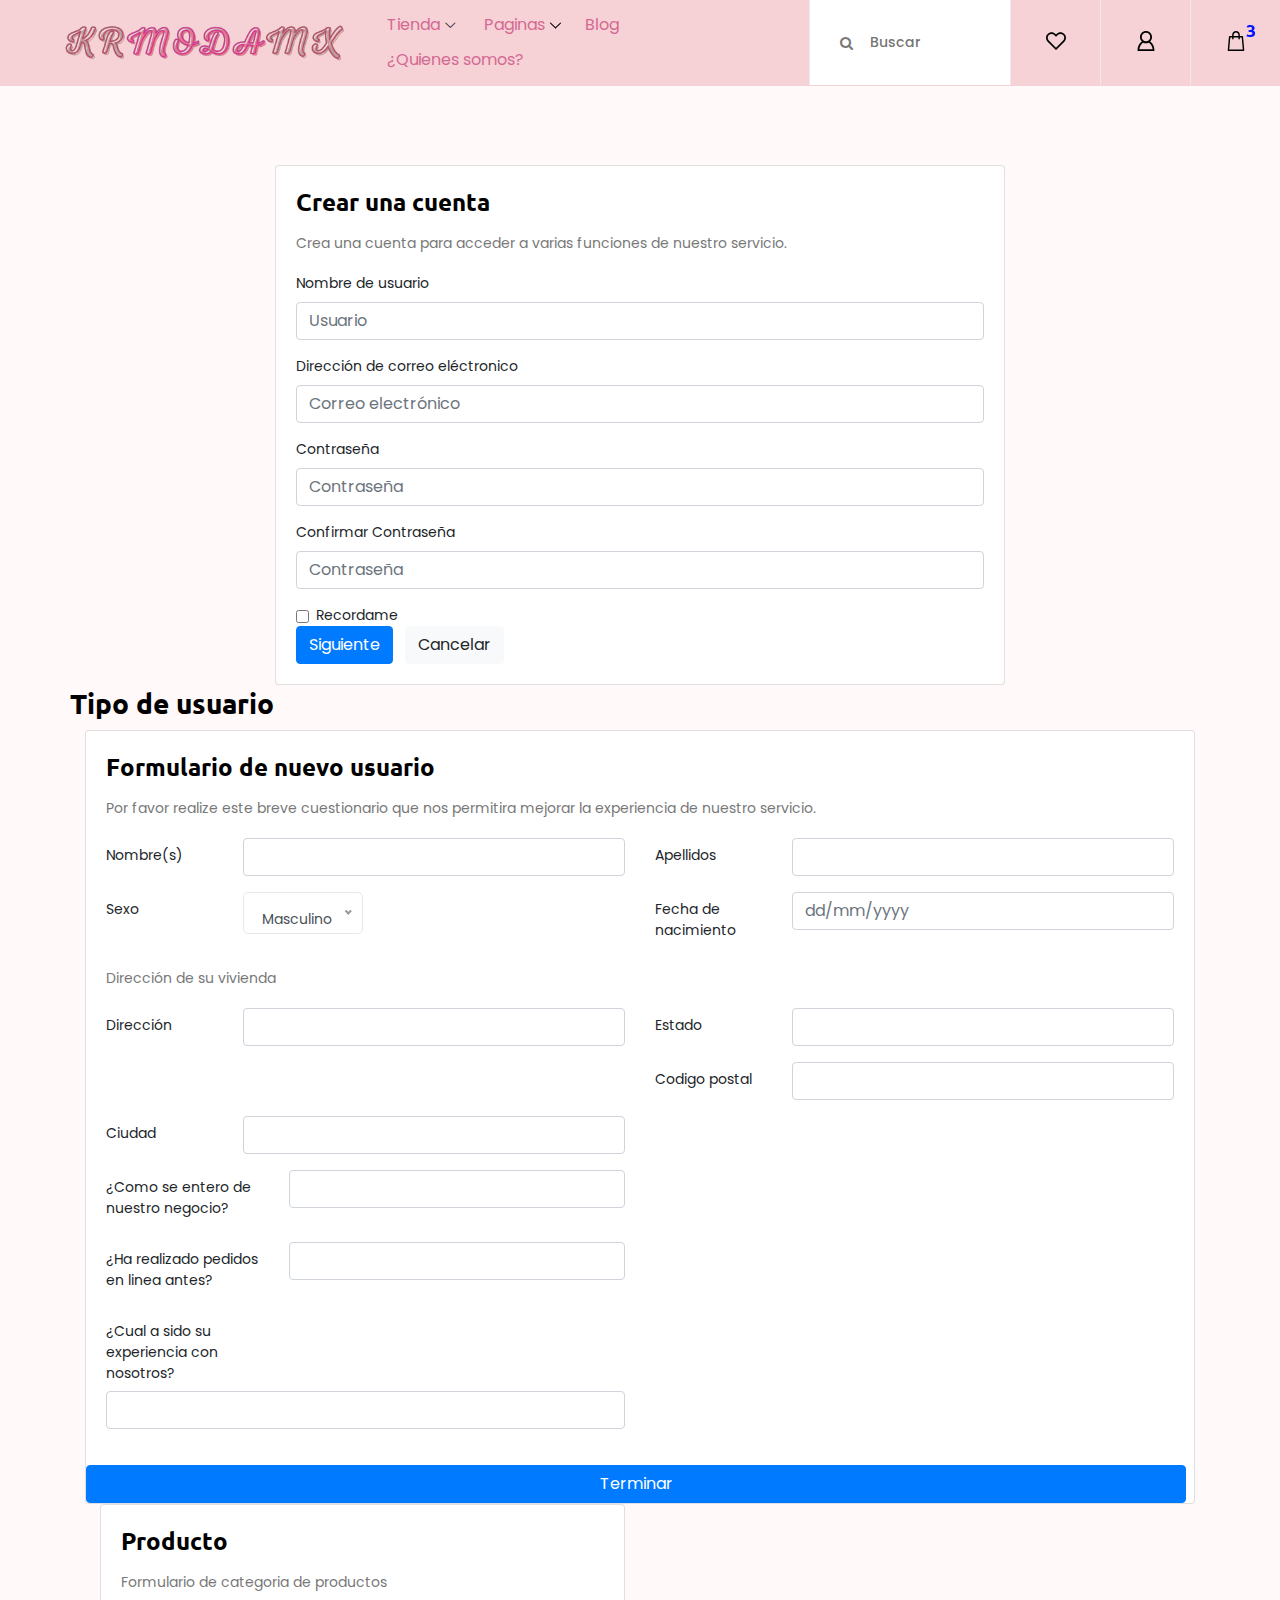
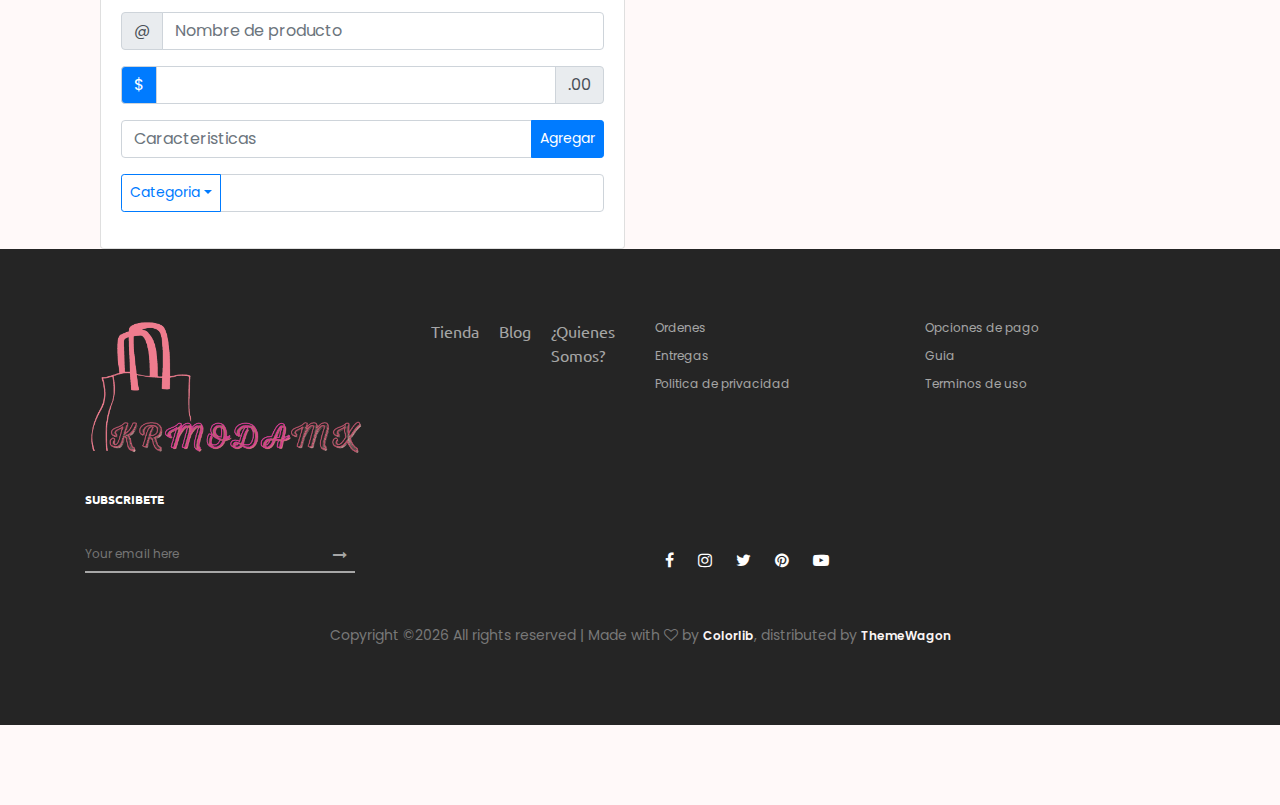
==== commit 8a986437: "Main commit" ====
--- a/blog.html
+++ b/blog.html
@@ -23,7 +23,7 @@
 <body>
     <!-- ##### Header Area Start ##### -->
     <header class="header_area">
-        <div class="classy-nav-container breakpoint-off d-flex align-items-center justify-content-between">
+        <div class="classy-nav-container breakpoint-off d-flex align-items-center justify-content-between pink-background">
             <!-- Classy Menu -->
             <nav class="classy-navbar" id="essenceNav">
                 <!-- Logo -->
@@ -41,51 +41,51 @@
                     <!-- Nav Start -->
                     <div class="classynav">
                         <ul>
-                            <li><a href="#">Shop</a>
+                            <li><a href="#">Tienda</a>
                                 <div class="megamenu">
                                     <ul class="single-mega cn-col-4">
-                                        <li class="title">Women's Collection</li>
-                                        <li><a href="shop.html">Dresses</a></li>
-                                        <li><a href="shop.html">Blouses &amp; Shirts</a></li>
-                                        <li><a href="shop.html">T-shirts</a></li>
+                                        <li class="title">Mujer</li>
+                                        <li><a href="shop.html">Vestidos</a></li>
+                                        <li><a href="shop.html">Blusas &amp; Camisas</a></li>
+                                        <li><a href="shop.html">Camisetas</a></li>
                                         <li><a href="shop.html">Rompers</a></li>
-                                        <li><a href="shop.html">Bras &amp; Panties</a></li>
+                                        <li><a href="shop.html">Ropa Interior</a></li>
                                     </ul>
                                     <ul class="single-mega cn-col-4">
-                                        <li class="title">Men's Collection</li>
-                                        <li><a href="shop.html">T-Shirts</a></li>
+                                        <li class="title">Hombre</li>
+                                        <li><a href="shop.html">Camisetas</a></li>
                                         <li><a href="shop.html">Polo</a></li>
-                                        <li><a href="shop.html">Shirts</a></li>
-                                        <li><a href="shop.html">Jackets</a></li>
-                                        <li><a href="shop.html">Trench</a></li>
+                                        <li><a href="shop.html">Camisas</a></li>
+                                        <li><a href="shop.html">Chaquetas</a></li>
+                                        <li><a href="shop.html">Abrigos</a></li>
                                     </ul>
                                     <ul class="single-mega cn-col-4">
-                                        <li class="title">Kid's Collection</li>
-                                        <li><a href="shop.html">Dresses</a></li>
-                                        <li><a href="shop.html">Shirts</a></li>
-                                        <li><a href="shop.html">T-shirts</a></li>
-                                        <li><a href="shop.html">Jackets</a></li>
-                                        <li><a href="shop.html">Trench</a></li>
+                                        <li class="title">Niños</li>
+                                        <li><a href="shop.html">Vestidos</a></li>
+                                        <li><a href="shop.html">Camisas</a></li>
+                                        <li><a href="shop.html">Camisetas</a></li>
+                                        <li><a href="shop.html">Chaquetas</a></li>
+                                        <li><a href="shop.html">Abrigos</a></li>
                                     </ul>
                                     <div class="single-mega cn-col-4">
                                         <img src="img/bg-img/bg-6.jpg" alt="">
                                     </div>
                                 </div>
                             </li>
-                            <li><a href="#">Pages</a>
+                            <li><a href="#">Paginas</a>
                                 <ul class="dropdown">
-                                    <li><a href="index.html">Home</a></li>
-                                    <li><a href="shop.html">Shop</a></li>
-                                    <li><a href="single-product-details.html">Product Details</a></li>
-                                    <li><a href="checkout.html">Checkout</a></li>
+                                    <li><a href="index.html">Inicio</a></li>
+                                    <li><a href="shop.html">Tienda</a></li>
+                                    <li><a href="single-product-details.html">Productos</a></li>
+                                    <li><a href="checkout.html">Carrito</a></li>
                                     <li><a href="blog.html">Blog</a></li>
                                     <li><a href="single-blog.html">Single Blog</a></li>
                                     <li><a href="regular-page.html">Regular Page</a></li>
-                                    <li><a href="contact.html">Contact</a></li>
+                                    <li><a href="contact.html">¿Quienes somos?</a></li>
                                 </ul>
                             </li>
                             <li><a href="blog.html">Blog</a></li>
-                            <li><a href="contact.html">Contact</a></li>
+                            <li><a href="contact.html">¿Quienes somos?</a></li>
                         </ul>
                     </div>
                     <!-- Nav End -->
@@ -97,7 +97,7 @@
                 <!-- Search Area -->
                 <div class="search-area">
                     <form action="#" method="post">
-                        <input type="search" name="search" id="headerSearch" placeholder="Type for search">
+                        <input type="search" name="search" id="headerSearch" placeholder="Buscar">
                         <button type="submit"><i class="fa fa-search" aria-hidden="true"></i></button>
                     </form>
                 </div>
@@ -200,144 +200,241 @@
     </div>
     <!-- ##### Right Side Cart End ##### -->
 
-    <!-- ##### Breadcumb Area Start ##### -->
-    <div class="breadcumb_area breadcumb-style-two bg-img" style="background-image: url(img/bg-img/breadcumb2.jpg);">
-        <div class="container h-100">
-            <div class="row h-100 align-items-center">
-                <div class="col-12">
-                    <div class="page-title text-center">
-                        <h2>Fashion Blog</h2>
-                    </div>
-                </div>
-            </div>
-        </div>
-    </div>
-    <!-- ##### Breadcumb Area End ##### -->
-
     <!-- ##### Blog Wrapper Area Start ##### -->
     <div class="blog-wrapper section-padding-80">
         <div class="container">
             <div class="row">
                
-                <!-- Single Blog Area -->
-                <div class="col-12 col-lg-6">
-                    <div class="single-blog-area mb-50">
-                        <img src="img/bg-img/blog1.jpg" alt="">
-                        <!-- Post Title -->
-                        <div class="post-title">
-                            <a href="#">Vivamus sed nunc in arcu cursus mollis quis et orci. Interdum et malesuada</a>
-                        </div>
-                        <!-- Hover Content -->
-                        <div class="hover-content">
-                            <!-- Post Title -->
-                            <div class="hover-post-title">
-                                <a href="#">Vivamus sed nunc in arcu cursus mollis quis et orci. Interdum et malesuada</a>
-                            </div>
-                            <p>Lorem ipsum dolor sit amet, consectetur adipiscing elit. Fusce enim nulla, mollis eu metus in, sagittis fringilla tortor. Phasellus purus dignissim convallis.</p>
-                            <a href="#">Continue reading <i class="fa fa-angle-right"></i></a>
-                        </div>
-                    </div>
-                </div>
-               
-                <!-- Single Blog Area -->
-                <div class="col-12 col-lg-6">
-                    <div class="single-blog-area mb-50">
-                        <img src="img/bg-img/blog2.jpg" alt="">
-                        <!-- Post Title -->
-                        <div class="post-title">
-                            <a href="#">Vivamus sed nunc in arcu cursus mollis quis et orci. Interdum et malesuada</a>
-                        </div>
-                        <!-- Hover Content -->
-                        <div class="hover-content">
-                            <!-- Post Title -->
-                            <div class="hover-post-title">
-                                <a href="#">Vivamus sed nunc in arcu cursus mollis quis et orci. Interdum et malesuada</a>
-                            </div>
-                            <p>Lorem ipsum dolor sit amet, consectetur adipiscing elit. Fusce enim nulla, mollis eu metus in, sagittis fringilla tortor. Phasellus purus dignissim convallis.</p>
-                            <a href="#">Continue reading <i class="fa fa-angle-right"></i></a>
-                        </div>
-                    </div>
-                </div>
-               
-                <!-- Single Blog Area -->
-                <div class="col-12 col-lg-6">
-                    <div class="single-blog-area mb-50">
-                        <img src="img/bg-img/blog3.jpg" alt="">
-                        <!-- Post Title -->
-                        <div class="post-title">
-                            <a href="#">Vivamus sed nunc in arcu cursus mollis quis et orci. Interdum et malesuada</a>
-                        </div>
-                        <!-- Hover Content -->
-                        <div class="hover-content">
-                            <!-- Post Title -->
-                            <div class="hover-post-title">
-                                <a href="#">Vivamus sed nunc in arcu cursus mollis quis et orci. Interdum et malesuada</a>
-                            </div>
-                            <p>Lorem ipsum dolor sit amet, consectetur adipiscing elit. Fusce enim nulla, mollis eu metus in, sagittis fringilla tortor. Phasellus purus dignissim convallis.</p>
-                            <a href="#">Continue reading <i class="fa fa-angle-right"></i></a>
-                        </div>
-                    </div>
-                </div>
-               
-                <!-- Single Blog Area -->
-                <div class="col-12 col-lg-6">
-                    <div class="single-blog-area mb-50">
-                        <img src="img/bg-img/blog4.jpg" alt="">
-                        <!-- Post Title -->
-                        <div class="post-title">
-                            <a href="#">Vivamus sed nunc in arcu cursus mollis quis et orci. Interdum et malesuada</a>
-                        </div>
-                        <!-- Hover Content -->
-                        <div class="hover-content">
-                            <!-- Post Title -->
-                            <div class="hover-post-title">
-                                <a href="#">Vivamus sed nunc in arcu cursus mollis quis et orci. Interdum et malesuada</a>
-                            </div>
-                            <p>Lorem ipsum dolor sit amet, consectetur adipiscing elit. Fusce enim nulla, mollis eu metus in, sagittis fringilla tortor. Phasellus purus dignissim convallis.</p>
-                            <a href="#">Continue reading <i class="fa fa-angle-right"></i></a>
-                        </div>
-                    </div>
-                </div>
-               
-                <!-- Single Blog Area -->
-                <div class="col-12 col-lg-6">
-                    <div class="single-blog-area mb-50">
-                        <img src="img/bg-img/blog5.jpg" alt="">
-                        <!-- Post Title -->
-                        <div class="post-title">
-                            <a href="#">Vivamus sed nunc in arcu cursus mollis quis et orci. Interdum et malesuada</a>
-                        </div>
-                        <!-- Hover Content -->
-                        <div class="hover-content">
-                            <!-- Post Title -->
-                            <div class="hover-post-title">
-                                <a href="#">Vivamus sed nunc in arcu cursus mollis quis et orci. Interdum et malesuada</a>
-                            </div>
-                            <p>Lorem ipsum dolor sit amet, consectetur adipiscing elit. Fusce enim nulla, mollis eu metus in, sagittis fringilla tortor. Phasellus purus dignissim convallis.</p>
-                            <a href="#">Continue reading <i class="fa fa-angle-right"></i></a>
-                        </div>
-                    </div>
-                </div>
-               
-                <!-- Single Blog Area -->
-                <div class="col-12 col-lg-6">
-                    <div class="single-blog-area mb-50">
-                        <img src="img/bg-img/blog6.jpg" alt="">
-                        <!-- Post Title -->
-                        <div class="post-title">
-                            <a href="#">Vivamus sed nunc in arcu cursus mollis quis et orci. Interdum et malesuada</a>
-                        </div>
-                        <!-- Hover Content -->
-                        <div class="hover-content">
-                            <!-- Post Title -->
-                            <div class="hover-post-title">
-                                <a href="#">Vivamus sed nunc in arcu cursus mollis quis et orci. Interdum et malesuada</a>
-                            </div>
-                            <p>Lorem ipsum dolor sit amet, consectetur adipiscing elit. Fusce enim nulla, mollis eu metus in, sagittis fringilla tortor. Phasellus purus dignissim convallis.</p>
-                            <a href="#">Continue reading <i class="fa fa-angle-right"></i></a>
-                        </div>
-                    </div>
-                </div>
+                <div class="offset-md-2"></div>
+                <div class="col-md-8 grid-margin stretch-card">
+                    <div class="card">
+                      <div class="card-body">
+                        <h4 class="card-title">Crear una cuenta</h4>
+                        <p class="card-description">
+                          Crea una cuenta para acceder a varias funciones de nuestro servicio.
+                        </p>
+                        <form class="forms-sample">
+                          <div class="form-group">
+                            <label for="exampleInputUsername1">Nombre de usuario</label>
+                            <input type="text" class="form-control" id="exampleInputUsername1" placeholder="Usuario">
+                          </div>
+                          <div class="form-group">
+                            <label for="exampleInputEmail1">Dirección de correo eléctronico</label>
+                            <input type="email" class="form-control" id="exampleInputEmail1" placeholder="Correo electrónico">
+                          </div>
+                          <div class="form-group">
+                            <label for="exampleInputPassword1">Contraseña</label>
+                            <input type="password" class="form-control" id="exampleInputPassword1" placeholder="Contraseña">
+                          </div>
+                          <div class="form-group">
+                            <label for="exampleInputConfirmPassword1">Confirmar Contraseña</label>
+                            <input type="password" class="form-control" id="exampleInputConfirmPassword1" placeholder="Contraseña">
+                          </div>
+                          <div class="form-check form-check-flat form-check-primary">
+                            <label class="form-check-label">
+                              <input type="checkbox" class="form-check-input">
+                              Recordame
+                            </label>
+                          </div>
+                          <button type="submit" class="btn btn-primary mr-2">Siguiente</button>
+                          <button class="btn btn-light">Cancelar</button>
+                        </form>
+                      </div>
+                    </div>
+                  </div>
+
+                  <div class="container"><div class="row"><h3>Tipo de usuario</h3>
+                
+                  <div class="col-12 grid-margin">
+                    <div class="card">
+                      <div class="card-body">
+                        <h4 class="card-title">Formulario de nuevo usuario</h4>
+                        <form class="form-sample">
+                          <p class="card-description">
+                            Por favor realize este breve cuestionario que nos permitira mejorar la experiencia de nuestro servicio.
+                          </p>
+                          <div class="row">
+                            <div class="col-md-6">
+                              <div class="form-group row">
+                                <label class="col-sm-3 col-form-label">Nombre(s)</label>
+                                <div class="col-sm-9">
+                                  <input type="text" class="form-control" />
+                                </div>
+                              </div>
+                            </div>
+                            <div class="col-md-6">
+                              <div class="form-group row">
+                                <label class="col-sm-3 col-form-label">Apellidos</label>
+                                <div class="col-sm-9">
+                                  <input type="text" class="form-control" />
+                                </div>
+                              </div>
+                            </div>
+                          </div>
+                          <div class="row">
+                            <div class="col-md-6">
+                              <div class="form-group row">
+                                <label class="col-sm-3 col-form-label">Sexo</label>
+                                <div class="col-sm-9">
+                                  <select class="form-control">
+                                    <option>Masculino</option>
+                                    <option>Femenino</option>
+                                    <option>Prefiero no decirlo</option>
+                                  </select>
+                                </div>
+                              </div>
+                            </div>
+                            <div class="col-md-6">
+                              <div class="form-group row">
+                                <label class="col-sm-3 col-form-label">Fecha de nacimiento</label>
+                                <div class="col-sm-9">
+                                  <input class="form-control" placeholder="dd/mm/yyyy"/>
+                                </div>
+                              </div>
+                            </div>
+                          </div>
+                          <p class="card-description">
+                            Dirección de su vivienda
+                          </p>
+                          <div class="row">
+                            <div class="col-md-6">
+                              <div class="form-group row">
+                                <label class="col-sm-3 col-form-label">Dirección</label>
+                                <div class="col-sm-9">
+                                  <input type="text" class="form-control" />
+                                </div>
+                              </div>
+                            </div>
+                            <div class="col-md-6">
+                              <div class="form-group row">
+                                <label class="col-sm-3 col-form-label">Estado</label>
+                                <div class="col-sm-9">
+                                  <input type="text" class="form-control" />
+                                </div>
+                              </div>
+                            </div>
+                          </div>
+                          <div class="row">
+                            <div class="col-md-6">
+                              
+                            </div>
+                            <div class="col-md-6">
+                              <div class="form-group row">
+                                <label class="col-sm-3 col-form-label">Codigo postal</label>
+                                <div class="col-sm-9">
+                                  <input type="text" class="form-control" />
+                                </div>
+                              </div>
+                            </div>
+                          </div>
+                          <div class="row">
+                            <div class="col-md-6">
+                              <div class="form-group row">
+                                <label class="col-sm-3 col-form-label">Ciudad</label>
+                                <div class="col-sm-9">
+                                  <input type="text" class="form-control" />
+                                </div>
+                              </div>
+                            </div>
+                            
+                          </div>
+                          <div class="row">
+                            <div class="col-md-6">
+                              <div class="form-group row">
+                                <label class="col-sm-4 col-form-label">¿Como se entero de nuestro negocio?</label>
+                                <div class="col-sm-8">
+                                  <input type="text" class="form-control" />
+                                </div>
+                              </div>
+                            </div>
+                          </div>
+                          <div class="row">
+                            <div class="col-md-6">
+                              <div class="form-group row">
+                                <label class="col-sm-4 col-form-label">¿Ha realizado pedidos en linea antes?</label>
+                                <div class="col-sm-8">
+                                  <input type="text" class="form-control" />
+                                </div>
+                              </div>
+                            </div>
+                          </div>
+                          <div class="row">
+                            <div class="col-md-6">
+                              <div class="form-group row">
+                                <label class="col-sm-4 col-form-label">¿Cual a sido su experiencia con nosotros?</label>
+                                <div class="col-sm-12">
+                                  <input type="text" class="form-control" />
+                                </div>
+                              </div>
+                            </div>
+                          </div>
+                        </div>
+                        <button type="submit" class="btn btn-primary mr-2">Terminar</button>
+
+                        </form>
+                      </div>
+                    </div>
+                  </div>
+
+
+
+
+                  <div class="col-md-6 grid-margin stretch-card">
+                    <div class="card">
+                      <div class="card-body">
+                        <h4 class="card-title">Producto</h4>
+                        <p class="card-description">
+                          Formulario de categoria de productos
+                        </p>
+                        <div class="form-group">
+                          <div class="input-group">
+                            <div class="input-group-prepend">
+                              <span class="input-group-text">@</span>
+                            </div>
+                            <input type="text" class="form-control" placeholder="Nombre de producto" aria-label="Nombre de producto">
+                          </div>
+                        </div>
+                        <div class="form-group">
+                          <div class="input-group">
+                            <div class="input-group-prepend">
+                              <span class="input-group-text bg-primary text-white">$</span>
+                            </div>
+                            <input type="text" class="form-control" aria-label="Amount (to the nearest dollar)">
+                            <div class="input-group-append">
+                              <span class="input-group-text">.00</span>
+                            </div>
+                          </div>
+                        </div>
+                       
+                        <div class="form-group">
+                          <div class="input-group">
+                            <input type="text" class="form-control" placeholder="Caracteristicas" aria-label="Recipient's username">
+                            <div class="input-group-append">
+                              <button class="btn btn-sm btn-primary" type="button">Agregar</button>
+                            </div>
+                          </div>
+                        </div>
+                        <div class="form-group">
+                          <div class="input-group">
+                            <div class="input-group-prepend">
+                              <button class="btn btn-sm btn-outline-primary dropdown-toggle" type="button" data-toggle="dropdown" aria-haspopup="true" aria-expanded="false">Categoria</button>
+                              <div class="dropdown-menu">
+                                <a class="dropdown-item" href="#">Vestidos</a>
+                                <a class="dropdown-item" href="#">Blusas</a>
+                                <a class="dropdown-item" href="#">Pantalones</a>
+                                <div role="separator" class="dropdown-divider"></div>
+                                <a class="dropdown-item" href="#">Etc</a>
+                              </div>
+                            </div>
+                            <input type="text" class="form-control" aria-label="Text input with dropdown button">
+                          </div>
+                        </div>
+                        
+                      </div>
+                    </div>
+                  </div>
+                
+                
             </div>
         </div>
     </div>
@@ -357,9 +454,9 @@
                         <!-- Footer Menu -->
                         <div class="footer_menu">
                             <ul>
-                                <li><a href="shop.html">Shop</a></li>
+                                <li><a href="shop.html">Tienda</a></li>
                                 <li><a href="blog.html">Blog</a></li>
-                                <li><a href="contact.html">Contact</a></li>
+                                <li><a href="contact.html">¿Quienes somos?</a></li>
                             </ul>
                         </div>
                     </div>
@@ -368,12 +465,12 @@
                 <div class="col-12 col-md-6">
                     <div class="single_widget_area mb-30">
                         <ul class="footer_widget_menu">
-                            <li><a href="#">Order Status</a></li>
-                            <li><a href="#">Payment Options</a></li>
-                            <li><a href="#">Shipping and Delivery</a></li>
-                            <li><a href="#">Guides</a></li>
-                            <li><a href="#">Privacy Policy</a></li>
-                            <li><a href="#">Terms of Use</a></li>
+                            <li><a href="#">Ordenes</a></li>
+                            <li><a href="#">Opciones de pago</a></li>
+                            <li><a href="#">Entregas</a></li>
+                            <li><a href="#">Guia</a></li>
+                            <li><a href="#">Politica de privacidad</a></li>
+                            <li><a href="#">Terminos de uso</a></li>
                         </ul>
                     </div>
                 </div>
@@ -384,7 +481,7 @@
                 <div class="col-12 col-md-6">
                     <div class="single_widget_area">
                         <div class="footer_heading mb-30">
-                            <h6>Subscribe</h6>
+                            <h6>Subscribete </h6>
                         </div>
                         <div class="subscribtion_form">
                             <form action="#" method="post">
@@ -399,7 +496,7 @@
                     <div class="single_widget_area">
                         <div class="footer_social_area">
                             <a href="#" data-toggle="tooltip" data-placement="top" title="Facebook"><i class="fa fa-facebook" aria-hidden="true"></i></a>
-                            <a href="#" data-toggle="tooltip" data-placement="top" title="Instagram"><i class="fa fa-instagram" aria-hidden="true"></i></a>
+                            <a href="https://www.instagram.com/krmodamx/" target="_blank" data-toggle="tooltip" data-placement="top" title="Instagram"><i class="fa fa-instagram" aria-hidden="true"></i></a>
                             <a href="#" data-toggle="tooltip" data-placement="top" title="Twitter"><i class="fa fa-twitter" aria-hidden="true"></i></a>
                             <a href="#" data-toggle="tooltip" data-placement="top" title="Pinterest"><i class="fa fa-pinterest" aria-hidden="true"></i></a>
                             <a href="#" data-toggle="tooltip" data-placement="top" title="Youtube"><i class="fa fa-youtube-play" aria-hidden="true"></i></a>
--- a/css/core-style.css
+++ b/css/core-style.css
@@ -18,7 +18,7 @@
 body {
   font-family: "Poppins", sans-serif;
   font-size: 14px;
-  background-color: #ffffff;
+  background-color: #fff9f9;
   margin-top: 85px; }
   @media only screen and (max-width: 767px) {
     body {
@@ -165,6 +165,10 @@
   background-position: center center;
   background-size: cover;
   background-repeat: no-repeat; }
+
+.pink-background {
+ background-color: #f6d2d6 !important;
+ }
 
 .bg-white {
   background-color: #ffffff !important; }
@@ -247,7 +251,7 @@
   top: 0;
   left: 0;
   width: 100%;
-  border-bottom: 1px solid #ebebeb;
+  border-bottom: 1px solid #f6d2d6;
   -webkit-transition-duration: 500ms;
   transition-duration: 500ms; }
   @media only screen and (max-width: 767px) {
@@ -279,7 +283,8 @@
     @media only screen and (max-width: 767px) {
       .header_area .classy-navbar {
         height: 40px;
-        border-bottom: 1px solid #ebebeb; } }
+        background-color: #f6d2d6;
+        border-bottom: 1px solid #f6d2d6; } }
   .header_area .header-meta {
     height: 85px;
     position: relative;
@@ -289,7 +294,7 @@
         height: 40px; } }
   .header_area .classynav ul li a {
     font-size: 16px;
-    color: #787878; }
+    color: #d46993; }
     .header_area .classynav ul li a:hover {
       color: #000000; }
   .header_area .classynav ul li .megamenu li a,
@@ -905,7 +910,7 @@
 .brands-area {
   position: relative;
   z-index: 1;
-  background-color: #f5f7f9;
+  background-color: #f6d2d6;
   padding: 100px 5%; }
   @media only screen and (max-width: 767px) {
     .brands-area {
